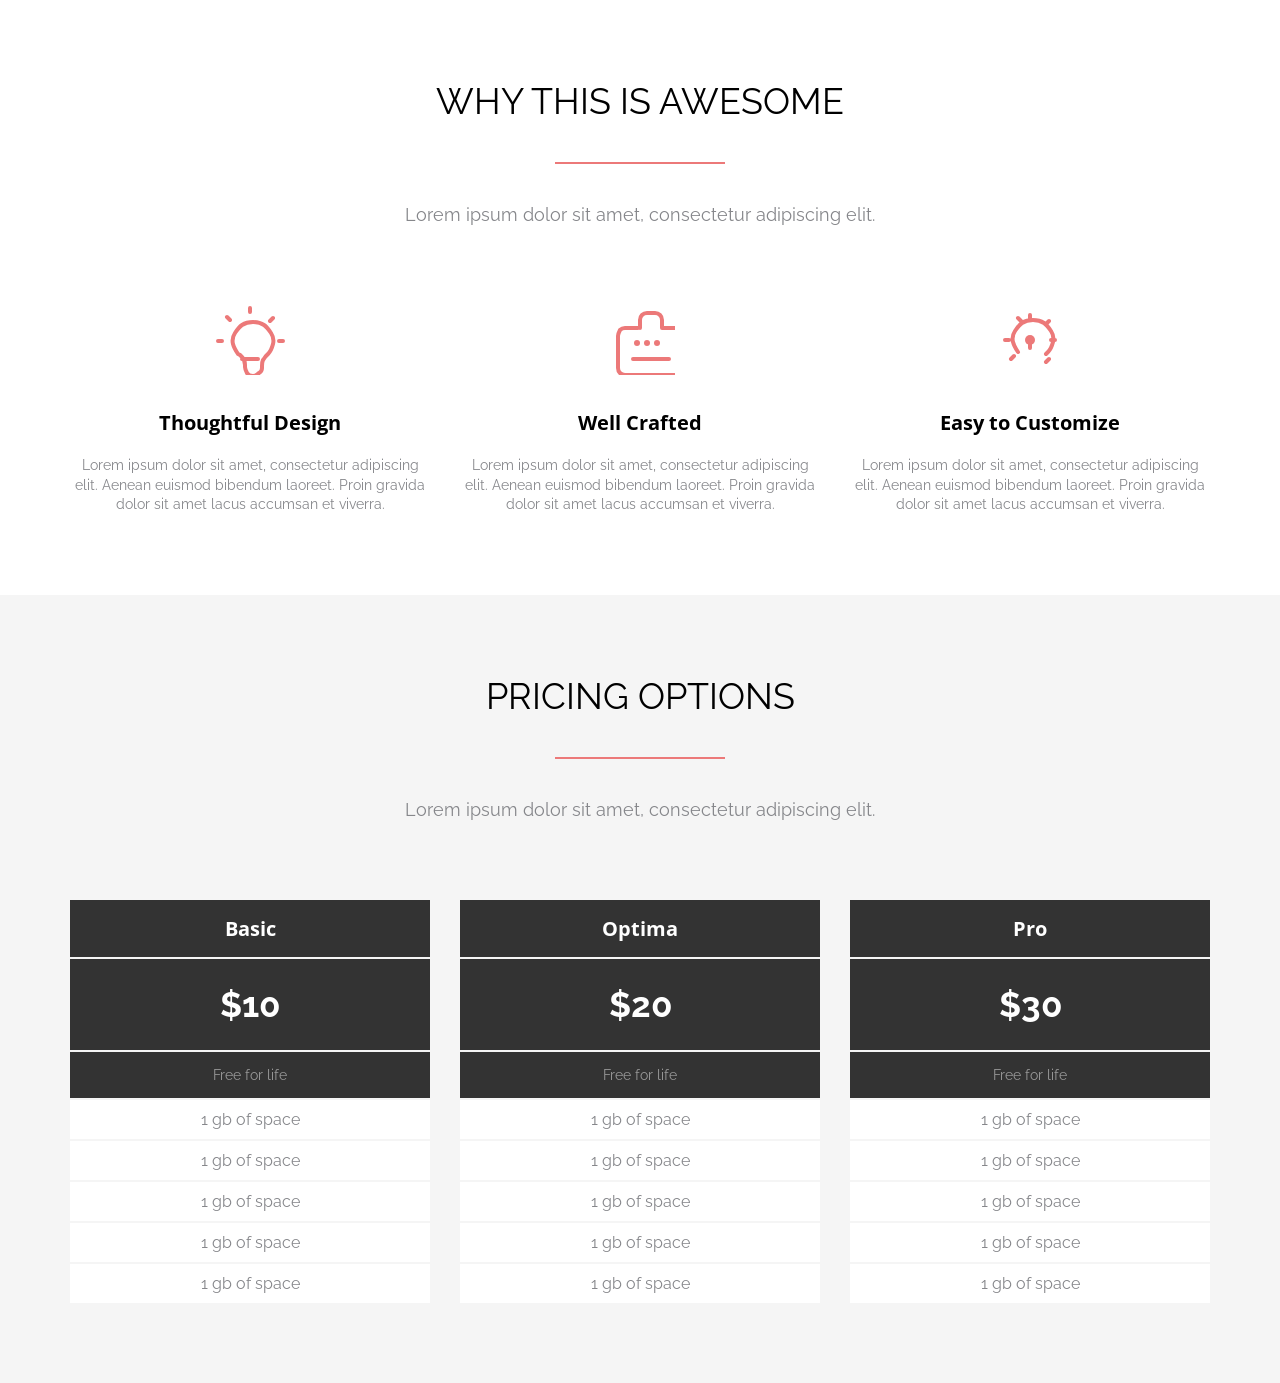
==== Index.html @ ff3eb9c5 "Add index.html and style.css" ====
<!DOCTYPE html>
<html lang="ru">
<head>
    <meta charset="UTF-8">
    <meta name="viewport" content="width=device-width, initial-scale=1.0">
    <title>Awesome features</title>
    <link rel="stylesheet" href="style/style.css">
</head>
<body>

    <section class="features section">
        <div class="container">
            <h2 class="section__title">Why this is awesome</h2>
            <div class="section__line"></div>
            <p class="section__sub">Lorem ipsum dolor sit amet, consectetur adipiscing elit.</p>

            <div class="features__row">
                <div class="features__card">
                    <div class="features__icon">
                        <svg width="70" height="70" viewBox="0 0 70 70" fill="none" xmlns="http://www.w3.org/2000/svg">
                            <path d="M27 54h16M35 3v4M58 13l-3 3M68 36h-4M7 36H3M15 15l-3-3M23 49c-2-3-4-6-5-10-1-4 0-8 2-11s4-6 7-8c3-2 7-3 11-3s8 1 11 3c3 2 5 5 7 8s3 7 2 11-2 7-5 10l-2 2c-1 1-2 3-3 4-1 2-1 4-1 6v2c0 2-1 4-3 5-2 2-4 3-6 3s-5-1-6-3-2-4-2-6v-2c0-3-1-6-3-8l-2-2z" stroke="#EC7979" stroke-width="4" stroke-linecap="round"/>
                        </svg>
                    </div>
                    <h3 class="features__name">Thoughtful Design</h3>
                    <p class="features__desc">Lorem ipsum dolor sit amet, consectetur adipiscing elit. Aenean euismod bibendum laoreet. Proin gravida dolor sit amet lacus accumsan et viverra.</p>
                </div>

                <div class="features__card">
                    <div class="features__icon">
                        <svg width="70" height="70" viewBox="0 0 70 70" fill="none" xmlns="http://www.w3.org/2000/svg">
                            <path d="M58 23h13c2 0 4 1 5 2 1 2 2 4 2 6v31c0 2-1 4-2 6-1 1-3 2-5 2H20c-2 0-4-1-5-2-1-1-2-3-2-5V31c0-2 1-4 2-6 1-1 3-2 5-2h13M28 54h36M35 23v-8c0-2 1-4 2-5 1-1 3-2 5-2h8c2 0 4 1 5 2 1 1 2 3 2 5v8" stroke="#EC7979" stroke-width="4" stroke-linecap="round"/>
                            <circle cx="42" cy="38" r="3" fill="#EC7979"/>
                            <circle cx="52" cy="38" r="3" fill="#EC7979"/>
                            <circle cx="32" cy="38" r="3" fill="#EC7979"/>
                        </svg>
                    </div>
                    <h3 class="features__name">Well Crafted</h3>
                    <p class="features__desc">Lorem ipsum dolor sit amet, consectetur adipiscing elit. Aenean euismod bibendum laoreet. Proin gravida dolor sit amet lacus accumsan et viverra.</p>
                </div>

                <div class="features__card">
                    <div class="features__icon">
                        <svg width="70" height="70" viewBox="0 0 70 70" fill="none" xmlns="http://www.w3.org/2000/svg">
                            <path d="M35 10v4M26 16l-3-3M54 16l-3 3M10 35h4M56 35h4M16 54l3-3M54 54l-3 3M23 47c-2-3-4-6-5-10-1-4 0-8 2-11s4-6 7-8c3-2 7-3 11-3s8 1 11 3c3 2 5 5 7 8s3 7 2 11-2 7-5 10l-2 2M35 35v8" stroke="#EC7979" stroke-width="4" stroke-linecap="round"/>
                            <circle cx="35" cy="35" r="5" fill="#EC7979"/>
                        </svg>
                    </div>
                    <h3 class="features__name">Easy to Customize</h3>
                    <p class="features__desc">Lorem ipsum dolor sit amet, consectetur adipiscing elit. Aenean euismod bibendum laoreet. Proin gravida dolor sit amet lacus accumsan et viverra.</p>
                </div>
            </div>
        </div>
    </section>

    <section class="pricing">
        <div class="container">
            <h2 class="section__title pricing__title">Pricing options</h2>
            <div class="section__line pricing__line"></div>
            <p class="section__sub pricing__subtitle">Lorem ipsum dolor sit amet, consectetur adipiscing elit.</p>

            <div class="pricing__row">
                <div class="pricing__col">
                    <div class="pricing__head">Basic</div>
                    <div class="pricing__price">$10</div>
                    <div class="pricing__offer">Free for life</div>
                    <div class="pricing__item">1 gb of space</div>
                    <div class="pricing__item">1 gb of space</div>
                    <div class="pricing__item">1 gb of space</div>
                    <div class="pricing__item">1 gb of space</div>
                    <div class="pricing__item">1 gb of space</div>
                </div>

                <div class="pricing__col">
                    <div class="pricing__head">Optima</div>
                    <div class="pricing__price">$20</div>
                    <div class="pricing__offer">Free for life</div>
                    <div class="pricing__item">1 gb of space</div>
                    <div class="pricing__item">1 gb of space</div>
                    <div class="pricing__item">1 gb of space</div>
                    <div class="pricing__item">1 gb of space</div>
                    <div class="pricing__item">1 gb of space</div>
                </div>

                <div class="pricing__col">
                    <div class="pricing__head">Pro</div>
                    <div class="pricing__price">$30</div>
                    <div class="pricing__offer">Free for life</div>
                    <div class="pricing__item">1 gb of space</div>
                    <div class="pricing__item">1 gb of space</div>
                    <div class="pricing__item">1 gb of space</div>
                    <div class="pricing__item">1 gb of space</div>
                    <div class="pricing__item">1 gb of space</div>
                </div>
            </div>
        </div>
    </section>

</body>
</html>
---- style/style.css ----
@import url('https://fonts.googleapis.com/css2?family=Raleway:ital,wght@0,100..900;1,100..900&display=swap');
@import url('https://fonts.googleapis.com/css2?family=Open+Sans:ital,wght@0,300..800;1,300..800&display=swap');

* {
    margin: 0;
    padding: 0;
    box-sizing: border-box;
}

body {
    font-family: 'Raleway', sans-serif;
    text-align: center;
}

.container {
    max-width: 1170px;
    width: 100%;
    padding: 0 15px;
    margin: 0 auto;
}

.section {
    padding: 80px 0;
}

.section__title {
    font-size: 36px;
    text-transform: uppercase;
    margin-bottom: 40px;
    font-weight: 400;
}

.section__line {
    width: 170px;
    border: 1px solid #EC7979;
    margin: 0 auto 40px;
}

.section__sub {
    font-size: 18px;
    color: #86878B;
    margin-bottom: 80px;
}

.features {
    background: #fff;
}

.features__row {
    display: flex;
    justify-content: center;
    gap: 30px;
}

.features__card {
    width: 33.333%;
    text-align: center;
}

.features__icon {
    margin-bottom: 30px;
}

.features__icon svg {
    max-width: 100%;
}

.features__name {
    font-family: 'Open Sans', sans-serif;
    font-size: 20px;
    font-weight: 700;
    margin-bottom: 20px;
}

.features__desc {
    font-size: 14px;
    line-height: 1.4;
    color: #86878B;
}

.pricing {
    background: #F5F5F5;
    padding: 80px 0;
}

.pricing__row {
    display: flex;
    justify-content: center;
    gap: 30px;
    align-items: flex-end;
}

.pricing__col {
    width: 33.333%;
    background: #fff;
}

.pricing__head {
    background: #333;
    color: #fff;
    padding: 15px;
    font-family: 'Open Sans', sans-serif;
    font-size: 20px;
    font-weight: 700;
    border-bottom: 2px solid #F5F5F5;
}

.pricing__price {
    background: #333;
    color: #fff;
    font-size: 35px;
    font-weight: 700;
    padding: 25px;
    border-bottom: 2px solid #F5F5F5;
}

.pricing__offer {
    background: #333;
    color: rgba(255,255,255,0.5);
    font-size: 14px;
    padding: 15px;
    border-bottom: 2px solid #F5F5F5;
}

.pricing__item {
    color: #86878B;
    padding: 10px;
    border-bottom: 2px solid #F5F5F5;
    background: #fff;
}

.pricing__item:last-child {
    border-bottom: none;
}
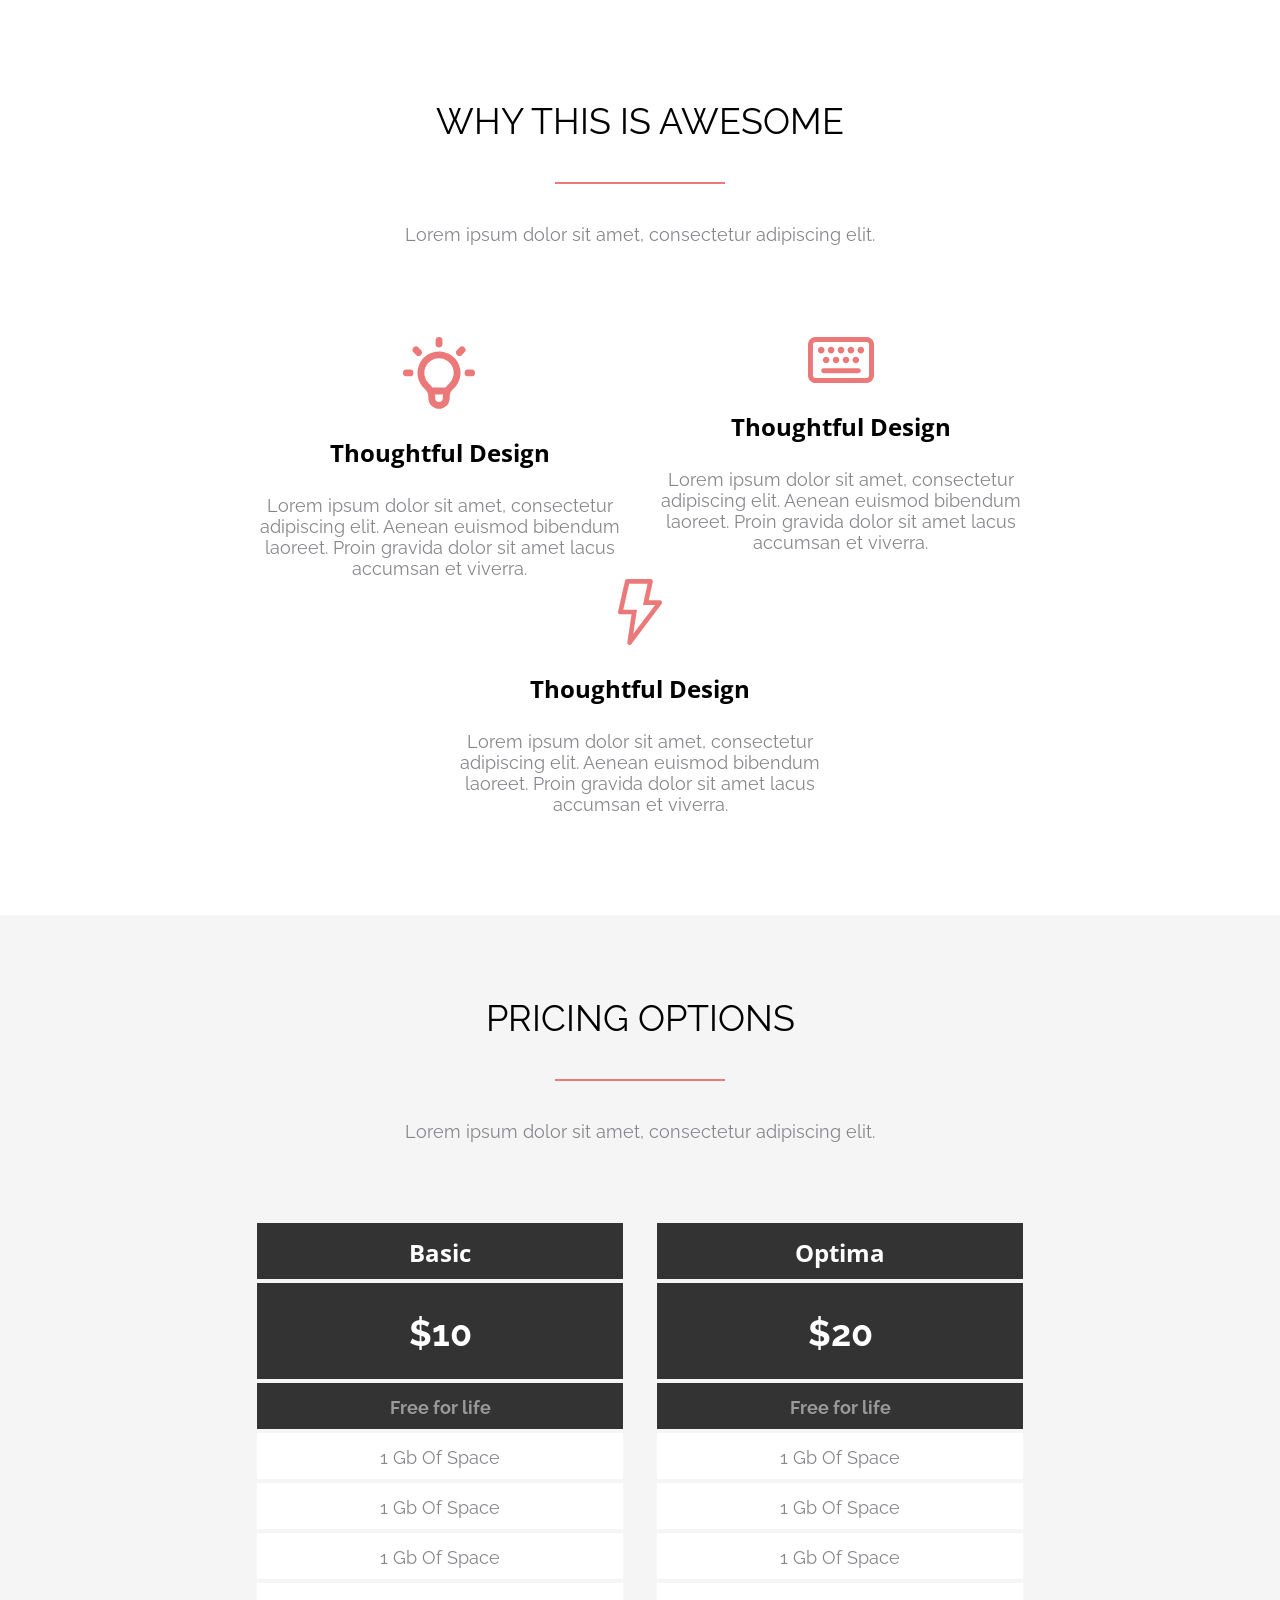
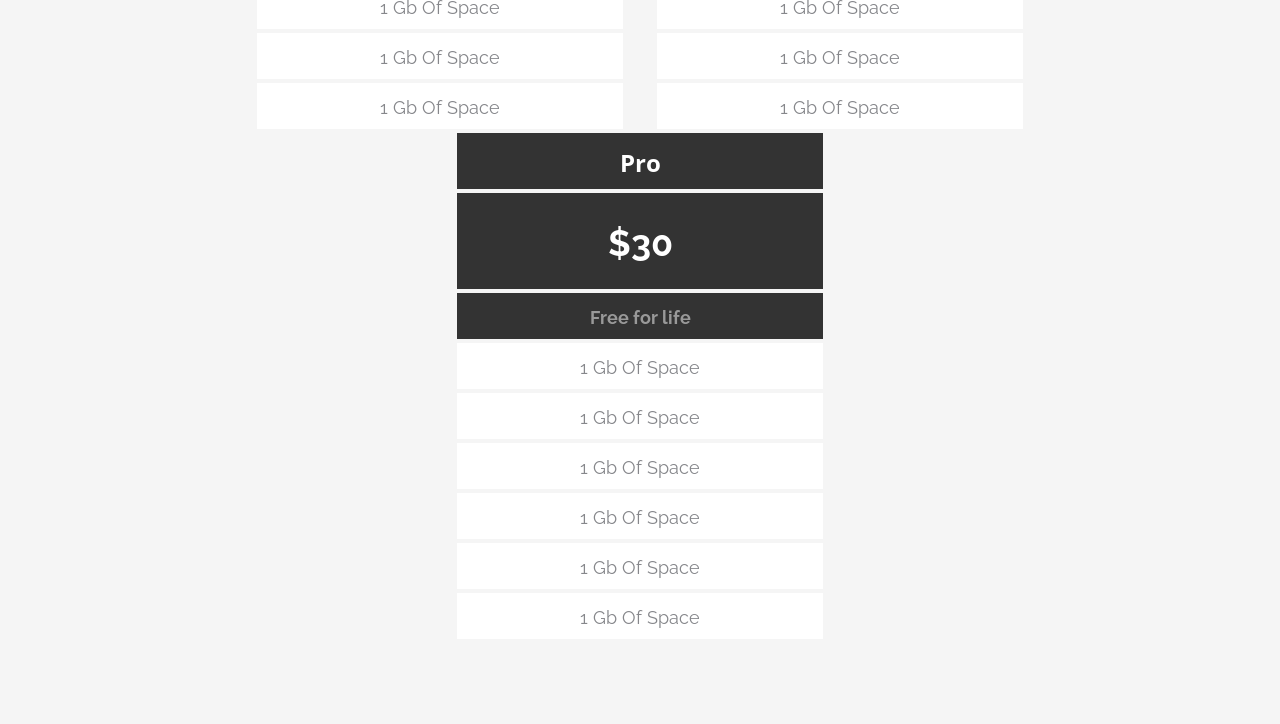
==== commit 2286637d: "Update index.html and style.css for homework 3" ====
--- a/Index.html
+++ b/Index.html
@@ -1,99 +1,87 @@
 <!DOCTYPE html>
-<html lang="ru">
+<html lang="en">
 <head>
     <meta charset="UTF-8">
     <meta name="viewport" content="width=device-width, initial-scale=1.0">
-    <title>Awesome features</title>
+    <title>WHY THIS IS AWESOME</title>
     <link rel="stylesheet" href="style/style.css">
 </head>
 <body>
-
-    <section class="features section">
+    <section class="section">
         <div class="container">
-            <h2 class="section__title">Why this is awesome</h2>
-            <div class="section__line"></div>
-            <p class="section__sub">Lorem ipsum dolor sit amet, consectetur adipiscing elit.</p>
-
-            <div class="features__row">
-                <div class="features__card">
-                    <div class="features__icon">
-                        <svg width="70" height="70" viewBox="0 0 70 70" fill="none" xmlns="http://www.w3.org/2000/svg">
-                            <path d="M27 54h16M35 3v4M58 13l-3 3M68 36h-4M7 36H3M15 15l-3-3M23 49c-2-3-4-6-5-10-1-4 0-8 2-11s4-6 7-8c3-2 7-3 11-3s8 1 11 3c3 2 5 5 7 8s3 7 2 11-2 7-5 10l-2 2c-1 1-2 3-3 4-1 2-1 4-1 6v2c0 2-1 4-3 5-2 2-4 3-6 3s-5-1-6-3-2-4-2-6v-2c0-3-1-6-3-8l-2-2z" stroke="#EC7979" stroke-width="4" stroke-linecap="round"/>
-                        </svg>
-                    </div>
-                    <h3 class="features__name">Thoughtful Design</h3>
-                    <p class="features__desc">Lorem ipsum dolor sit amet, consectetur adipiscing elit. Aenean euismod bibendum laoreet. Proin gravida dolor sit amet lacus accumsan et viverra.</p>
+            <div class="section-intro">
+                <h2 class="section-intro__title">WHY THIS IS AWESOME</h2>
+                <div class="section-intro__line"></div>
+                <p class="section-intro__text">Lorem ipsum dolor sit amet, consectetur adipiscing elit.</p>
+            </div>
+            <div class="section__items">
+                <div class="section__item">
+                    <svg class="section__icon" width="73" height="72" viewBox="0 0 73 72" fill="none" xmlns="http://www.w3.org/2000/svg">
+                        <path d="M27.5475 53.983H44.4714M36.0113 3.41669V7.02856M59.0594 12.9376L56.4989 15.4912M68.606 35.9236H64.9844M7.03814 35.9236H3.4165M15.5236 15.4912L12.9631 12.9376M23.2051 48.6952C20.6731 46.1693 18.949 42.9515 18.2507 39.4484C17.5523 35.9454 17.9112 32.3145 19.2819 29.0148C20.6526 25.7152 22.9736 22.895 25.9514 20.9108C28.9292 18.9266 32.43 17.8676 36.0113 17.8676C39.5925 17.8676 43.0934 18.9266 46.0711 20.9108C49.0489 22.895 51.3699 25.7152 52.7406 29.0148C54.1113 32.3145 54.4702 35.9454 53.7719 39.4484C53.0735 42.9515 51.3494 46.1693 48.8174 48.6952L46.8327 50.6709C45.6981 51.8027 44.7981 53.1462 44.1842 54.6249C43.5702 56.1036 43.2543 57.6884 43.2545 59.2888V61.2067C43.2545 63.1226 42.4914 64.96 41.133 66.3147C39.7747 67.6694 37.9323 68.4305 36.0113 68.4305C34.0902 68.4305 32.2479 67.6694 30.8895 66.3147C29.5311 64.96 28.768 63.1226 28.768 61.2067V59.2888C28.768 56.0562 27.4787 52.9536 25.1898 50.6709L23.2051 48.6952Z" stroke="#EC7979" stroke-width="6.83333" stroke-linecap="round" stroke-linejoin="round"/>
+                    </svg>
+                    <h3 class="section__subtitle">Thoughtful Design</h3>
+                    <p class="section__desc">Lorem ipsum dolor sit amet, consectetur adipiscing elit. Aenean euismod bibendum laoreet. Proin gravida dolor sit amet lacus accumsan et viverra.</p>
                 </div>
-
-                <div class="features__card">
-                    <div class="features__icon">
-                        <svg width="70" height="70" viewBox="0 0 70 70" fill="none" xmlns="http://www.w3.org/2000/svg">
-                            <path d="M58 23h13c2 0 4 1 5 2 1 2 2 4 2 6v31c0 2-1 4-2 6-1 1-3 2-5 2H20c-2 0-4-1-5-2-1-1-2-3-2-5V31c0-2 1-4 2-6 1-1 3-2 5-2h13M28 54h36M35 23v-8c0-2 1-4 2-5 1-1 3-2 5-2h8c2 0 4 1 5 2 1 1 2 3 2 5v8" stroke="#EC7979" stroke-width="4" stroke-linecap="round"/>
-                            <circle cx="42" cy="38" r="3" fill="#EC7979"/>
-                            <circle cx="52" cy="38" r="3" fill="#EC7979"/>
-                            <circle cx="32" cy="38" r="3" fill="#EC7979"/>
-                        </svg>
-                    </div>
-                    <h3 class="features__name">Well Crafted</h3>
-                    <p class="features__desc">Lorem ipsum dolor sit amet, consectetur adipiscing elit. Aenean euismod bibendum laoreet. Proin gravida dolor sit amet lacus accumsan et viverra.</p>
+                <div class="section__item">
+                    <svg class="section__icon" width="66" height="46" viewBox="0 0 66 46" fill="none" xmlns="http://www.w3.org/2000/svg">
+                        <path d="M58.5731 0C60.5429 0 62.4319 0.778611 63.8247 2.16455C65.2175 3.55048 66 5.43021 66 7.39022V38.6098C66 40.5698 65.2175 42.4495 63.8247 43.8355C62.4319 45.2214 60.5429 46 58.5731 46H7.42686C6.45155 46 5.48579 45.8088 4.58472 45.4375C3.68365 45.0661 2.86492 44.5217 2.17528 43.8355C1.48563 43.1492 0.93857 42.3345 0.565336 41.4379C0.192101 40.5413 0 39.5803 0 38.6098V7.39022C0 5.43021 0.78247 3.55048 2.17528 2.16455C3.56808 0.778611 5.45713 0 7.42686 0H58.5731ZM58.5731 4.92681H7.42686C6.77028 4.92681 6.1406 5.18635 5.67633 5.64833C5.21206 6.11031 4.95124 6.73688 4.95124 7.39022V38.6098C4.95124 39.9696 6.06032 41.0732 7.42686 41.0732H58.5731C59.2297 41.0732 59.8594 40.8137 60.3237 40.3517C60.7879 39.8897 61.0488 39.2631 61.0488 38.6098V7.39022C61.0488 6.73688 60.7879 6.11031 60.3237 5.64833C59.8594 5.18635 59.2297 4.92681 58.5731 4.92681ZM15.6789 31.2031H50.3376C50.9648 31.2033 51.5686 31.4404 52.0269 31.8665C52.4852 32.2926 52.7639 32.876 52.8067 33.4986C52.8494 34.1213 52.6531 34.737 52.2572 35.2211C51.8614 35.7053 51.2956 36.0219 50.6743 36.107L50.3376 36.13H15.6789C15.0517 36.1298 14.4479 35.8927 13.9896 35.4666C13.5313 35.0405 13.2526 34.4571 13.2098 33.8345C13.1671 33.2118 13.3634 32.5961 13.7593 32.112C14.1551 31.6278 14.7209 31.3112 15.3422 31.2261L15.6789 31.2031ZM47.862 19.7072C48.7374 19.7072 49.577 20.0533 50.196 20.6693C50.815 21.2852 51.1628 22.1207 51.1628 22.9918C51.1628 23.8629 50.815 24.6983 50.196 25.3143C49.577 25.9303 48.7374 26.2763 47.862 26.2763C46.9865 26.2763 46.147 25.9303 45.5279 25.3143C44.9089 24.6983 44.5611 23.8629 44.5611 22.9918C44.5611 22.1207 44.9089 21.2852 45.5279 20.6693C46.147 20.0533 46.9865 19.7072 47.862 19.7072ZM28.0735 19.7072C28.949 19.7072 29.7885 20.0533 30.4076 20.6693C31.0266 21.2852 31.3743 22.1207 31.3743 22.9918C31.3743 23.8629 31.0266 24.6983 30.4076 25.3143C29.7885 25.9303 28.949 26.2763 28.0735 26.2763C27.1981 26.2763 26.3585 25.9303 25.7395 25.3143C25.1205 24.6983 24.7727 23.8629 24.7727 22.9918C24.7727 22.1207 25.1205 21.2852 25.7395 20.6693C26.3585 20.0533 27.1981 19.7072 28.0735 19.7072ZM18.171 19.7072C19.0465 19.7072 19.8861 20.0533 20.5051 20.6693C21.1241 21.2852 21.4719 22.1207 21.4719 22.9918C21.4719 23.8629 21.1241 24.6983 20.5051 25.3143C19.8861 25.9303 19.0465 26.2763 18.171 26.2763C17.2956 26.2763 16.456 25.9303 15.837 25.3143C15.218 24.6983 14.8702 23.8629 14.8702 22.9918C14.8702 22.1207 15.218 21.2852 15.837 20.6693C16.456 20.0533 17.2956 19.7072 18.171 19.7072ZM37.976 19.7072C38.8514 19.7072 39.691 20.0533 40.31 20.6693C40.9291 21.2852 41.2768 22.1207 41.2768 22.9918C41.2768 23.8629 40.9291 24.6983 40.31 25.3143C39.691 25.9303 38.8514 26.2763 37.976 26.2763C37.1006 26.2763 36.261 25.9303 35.642 25.3143C35.0229 24.6983 34.6752 23.8629 34.6752 22.9918C34.6752 22.1207 35.0229 21.2852 35.642 20.6693C36.261 20.0533 37.1006 19.7072 37.976 19.7072ZM13.2033 9.85362C14.0787 9.85362 14.9183 10.1997 15.5373 10.8156C16.1564 11.4316 16.5041 12.2671 16.5041 13.1382C16.5041 14.0093 16.1564 14.8447 15.5373 15.4607C14.9183 16.0767 14.0787 16.4227 13.2033 16.4227C12.3279 16.4227 11.4883 16.0767 10.8693 15.4607C10.2502 14.8447 9.90248 14.0093 9.90248 13.1382C9.90248 12.2671 10.2502 11.4316 10.8693 10.8156C11.4883 10.1997 12.3279 9.85362 13.2033 9.85362ZM23.0893 9.85362C23.9647 9.85362 24.8043 10.1997 25.4233 10.8156C26.0423 11.4316 26.3901 12.2671 26.3901 13.1382C26.3901 14.0093 26.0423 14.8447 25.4233 15.4607C24.8043 16.0767 23.9647 16.4227 23.0893 16.4227C22.2138 16.4227 21.3743 16.0767 20.7552 15.4607C20.1362 14.8447 19.7884 14.0093 19.7884 13.1382C19.7884 12.2671 20.1362 11.4316 20.7552 10.8156C21.3743 10.1997 22.2138 9.85362 23.0893 9.85362ZM32.9917 9.85362C33.8672 9.85362 34.7068 10.1997 35.3258 10.8156C35.9448 11.4316 36.2926 12.2671 36.2926 13.1382C36.2926 14.0093 35.9448 14.8447 35.3258 15.4607C34.7068 16.0767 33.8672 16.4227 32.9917 16.4227C32.1163 16.4227 31.2767 16.0767 30.6577 15.4607C30.0387 14.8447 29.6909 14.0093 29.6909 13.1382C29.6909 12.2671 30.0387 11.4316 30.6577 10.8156C31.2767 10.1997 32.1163 9.85362 32.9917 9.85362ZM42.8942 9.85362C43.7697 9.85362 44.6092 10.1997 45.2283 10.8156C45.8473 11.4316 46.195 12.2671 46.195 13.1382C46.195 14.0093 45.8473 14.8447 45.2283 15.4607C44.6092 16.0767 43.7697 16.4227 42.8942 16.4227C42.0188 16.4227 41.1792 16.0767 40.5602 15.4607C39.9412 14.8447 39.5934 14.0093 39.5934 13.1382C39.5934 12.2671 39.9412 11.4316 40.5602 10.8156C41.1792 10.1997 42.0188 9.85362 42.8942 9.85362ZM52.7967 9.85362C53.6721 9.85362 54.5117 10.1997 55.1307 10.8156C55.7498 11.4316 56.0975 12.2671 56.0975 13.1382C56.0975 14.0093 55.7498 14.8447 55.1307 15.4607C54.5117 16.0767 53.6721 16.4227 52.7967 16.4227C51.9213 16.4227 51.0817 16.0767 50.4627 15.4607C49.8436 14.8447 49.4959 14.0093 49.4959 13.1382C49.4959 12.2671 49.8436 11.4316 50.4627 10.8156C51.0817 10.1997 51.9213 9.85362 52.7967 9.85362Z" fill="#EC7979"/>
+                    </svg>
+                    <h3 class="section__subtitle">Thoughtful Design</h3>
+                    <p class="section__desc">Lorem ipsum dolor sit amet, consectetur adipiscing elit. Aenean euismod bibendum laoreet. Proin gravida dolor sit amet lacus accumsan et viverra.</p>
                 </div>
-
-                <div class="features__card">
-                    <div class="features__icon">
-                        <svg width="70" height="70" viewBox="0 0 70 70" fill="none" xmlns="http://www.w3.org/2000/svg">
-                            <path d="M35 10v4M26 16l-3-3M54 16l-3 3M10 35h4M56 35h4M16 54l3-3M54 54l-3 3M23 47c-2-3-4-6-5-10-1-4 0-8 2-11s4-6 7-8c3-2 7-3 11-3s8 1 11 3c3 2 5 5 7 8s3 7 2 11-2 7-5 10l-2 2M35 35v8" stroke="#EC7979" stroke-width="4" stroke-linecap="round"/>
-                            <circle cx="35" cy="35" r="5" fill="#EC7979"/>
-                        </svg>
-                    </div>
-                    <h3 class="features__name">Easy to Customize</h3>
-                    <p class="features__desc">Lorem ipsum dolor sit amet, consectetur adipiscing elit. Aenean euismod bibendum laoreet. Proin gravida dolor sit amet lacus accumsan et viverra.</p>
+                <div class="section__item">
+                    <svg class="section__icon" width="44" height="66" viewBox="0 0 44 66" fill="none" xmlns="http://www.w3.org/2000/svg">
+                        <path d="M10.7308 65.8114C10.2572 65.6078 9.86369 65.2494 9.61227 64.7927C9.36084 64.336 9.26586 63.8071 9.34231 63.2893L13.5542 35.3575H2.37647C2.0221 35.3672 1.67028 35.2939 1.34815 35.1432C1.02602 34.9925 0.742197 34.7684 0.518571 34.4882C0.294944 34.2081 0.137497 33.8793 0.0583768 33.5274C-0.0207433 33.1754 -0.0194209 32.8096 0.0622413 32.4583L7.00493 1.81582C7.1271 1.28846 7.42391 0.820076 7.84542 0.489504C8.26692 0.158932 8.78737 -0.0136382 9.31916 0.00084246H32.4615C32.8072 -0.000354887 33.1488 0.077363 33.4612 0.228286C33.7735 0.379208 34.0488 0.5995 34.2666 0.872974C34.4875 1.14954 34.6439 1.47353 34.724 1.82057C34.8042 2.16761 34.806 2.52865 34.7294 2.87652L30.7258 21.2149H41.7184C42.1521 21.214 42.5774 21.3373 42.9456 21.5706C43.3139 21.804 43.6104 22.1381 43.8012 22.5348C43.967 22.9156 44.0308 23.3343 43.9861 23.7484C43.9414 24.1624 43.7898 24.557 43.5466 24.892L13.4616 64.9629C13.2583 65.2699 12.9868 65.5238 12.6692 65.7039C12.3515 65.8841 11.9967 65.9856 11.6334 66C11.3237 65.9941 11.0178 65.9302 10.7308 65.8114ZM24.9402 25.9291L29.5687 4.71507H11.1705L5.2924 30.6433H18.9695L15.2899 54.8744L37.0899 25.9291H24.9402Z" fill="#EC7979"/>
+                    </svg>
+                    <h3 class="section__subtitle">Thoughtful Design</h3>
+                    <p class="section__desc">Lorem ipsum dolor sit amet, consectetur adipiscing elit. Aenean euismod bibendum laoreet. Proin gravida dolor sit amet lacus accumsan et viverra.</p>
                 </div>
             </div>
         </div>
-    </section>
-
-    <section class="pricing">
+    </section>    
+    <section class="section section_pricing">
         <div class="container">
-            <h2 class="section__title pricing__title">Pricing options</h2>
-            <div class="section__line pricing__line"></div>
-            <p class="section__sub pricing__subtitle">Lorem ipsum dolor sit amet, consectetur adipiscing elit.</p>
-
-            <div class="pricing__row">
-                <div class="pricing__col">
-                    <div class="pricing__head">Basic</div>
-                    <div class="pricing__price">$10</div>
-                    <div class="pricing__offer">Free for life</div>
-                    <div class="pricing__item">1 gb of space</div>
-                    <div class="pricing__item">1 gb of space</div>
-                    <div class="pricing__item">1 gb of space</div>
-                    <div class="pricing__item">1 gb of space</div>
-                    <div class="pricing__item">1 gb of space</div>
-                </div>
-
-                <div class="pricing__col">
-                    <div class="pricing__head">Optima</div>
-                    <div class="pricing__price">$20</div>
-                    <div class="pricing__offer">Free for life</div>
-                    <div class="pricing__item">1 gb of space</div>
-                    <div class="pricing__item">1 gb of space</div>
-                    <div class="pricing__item">1 gb of space</div>
-                    <div class="pricing__item">1 gb of space</div>
-                    <div class="pricing__item">1 gb of space</div>
-                </div>
-
-                <div class="pricing__col">
-                    <div class="pricing__head">Pro</div>
-                    <div class="pricing__price">$30</div>
-                    <div class="pricing__offer">Free for life</div>
-                    <div class="pricing__item">1 gb of space</div>
-                    <div class="pricing__item">1 gb of space</div>
-                    <div class="pricing__item">1 gb of space</div>
-                    <div class="pricing__item">1 gb of space</div>
-                    <div class="pricing__item">1 gb of space</div>
-                </div>
+            <div class="section-intro">
+                <h2 class="section-intro__title">pricing options</h2>
+                <div class="section-intro__line"></div>
+                <p class="section-intro__text section-intro__text_margin-bottom_79px">Lorem ipsum dolor sit amet, consectetur adipiscing elit.</p>
+            </div>
+            <div class="section__table">
+                <ul class="section__col">
+                    <li class="section__col-subtitle">Basic</li>
+                    <li class="section__col-price">$10</li>
+                    <li class="section__col-text">Free for life</li>
+                    <li class="section__col-item">1 gb of space</li>
+                    <li class="section__col-item">1 gb of space</li>
+                    <li class="section__col-item">1 gb of space</li>
+                    <li class="section__col-item">1 gb of space</li>
+                    <li class="section__col-item">1 gb of space</li>
+                    <li class="section__col-item">1 gb of space</li>
+                </ul>
+                <ul class="section__col">
+                    <li class="section__col-subtitle">Optima</li>
+                    <li class="section__col-price">$20</li>
+                    <li class="section__col-text">Free for life</li>
+                    <li class="section__col-item">1 gb of space</li>
+                    <li class="section__col-item">1 gb of space</li>
+                    <li class="section__col-item">1 gb of space</li>
+                    <li class="section__col-item">1 gb of space</li>
+                    <li class="section__col-item">1 gb of space</li>
+                    <li class="section__col-item">1 gb of space</li>
+                </ul>
+                <ul class="section__col">
+                    <li class="section__col-subtitle">Pro</li>
+                    <li class="section__col-price">$30</li>
+                    <li class="section__col-text">Free for life</li>
+                    <li class="section__col-item">1 gb of space</li>
+                    <li class="section__col-item">1 gb of space</li>
+                    <li class="section__col-item">1 gb of space</li>
+                    <li class="section__col-item">1 gb of space</li>
+                    <li class="section__col-item">1 gb of space</li>
+                    <li class="section__col-item">1 gb of space</li>
+                </ul>
             </div>
         </div>
     </section>
-
 </body>
 </html>
--- a/style/style.css
+++ b/style/style.css
@@ -5,130 +5,142 @@
     margin: 0;
     padding: 0;
     box-sizing: border-box;
+    list-style-type: none;
 }
 
 body {
     font-family: 'Raleway', sans-serif;
     text-align: center;
+    font-weight: 400;
+}
+
+.section {
+    padding: 100px 0;
+}
+
+.section_pricing {
+    background-color: #F5F5F5;
+    padding: 82px 0 83px;
 }
 
 .container {
-    max-width: 1170px;
+    max-width: 1200px;
     width: 100%;
     padding: 0 15px;
     margin: 0 auto;
 }
 
-.section {
-    padding: 80px 0;
-}
-
-.section__title {
+.section-intro__title {
     font-size: 36px;
+    line-height: 42px;
     text-transform: uppercase;
-    margin-bottom: 40px;
+    margin: 0 auto 40px;
     font-weight: 400;
 }
 
-.section__line {
-    width: 170px;
+.section-intro__line {
     border: 1px solid #EC7979;
+    max-width: 170px;
     margin: 0 auto 40px;
 }
 
-.section__sub {
+.section-intro__text {
     font-size: 18px;
+    line-height: 21px;
     color: #86878B;
-    margin-bottom: 80px;
+    margin-bottom: 92px;
 }
 
-.features {
-    background: #fff;
+.section-intro__text_margin-bottom_79px {
+    margin-bottom: 79px;
 }
 
-.features__row {
-    display: flex;
-    justify-content: center;
-    gap: 30px;
+.section__items {
+    font-size: 0;
 }
 
-.features__card {
-    width: 33.333%;
-    text-align: center;
+.section__item {
+    display: inline-block;
+    max-width: 371px;
+    width: 100%;
+    font-size: 14px;
+    vertical-align: top;
+    margin: 0 15px;
 }
 
-.features__icon {
-    margin-bottom: 30px;
+.section__icon {
+    margin-bottom: 24px;
 }
 
-.features__icon svg {
-    max-width: 100%;
+.section__subtitle {
+    font-family: 'Open Sans', sans-serif;
+    font-size: 24px;
+    line-height: 33px;
+    font-weight: 700;
+    margin-bottom: 26px;
 }
 
-.features__name {
-    font-family: 'Open Sans', sans-serif;
-    font-size: 20px;
-    font-weight: 700;
-    margin-bottom: 20px;
-}
-
-.features__desc {
-    font-size: 14px;
-    line-height: 1.4;
+.section__desc {
+    font-size: 18px;
+    line-height: 21px;
     color: #86878B;
 }
 
-.pricing {
-    background: #F5F5F5;
-    padding: 80px 0;
+.section__table {
+    font-size: 0;
 }
 
-.pricing__row {
-    display: flex;
-    justify-content: center;
-    gap: 30px;
-    align-items: flex-end;
+.section__col {
+    display: inline-block;
+    max-width: 370px;
+    width: 100%;
+    margin: 0 15px;
+    font-size: 14px;
+    vertical-align: bottom;
 }
 
-.pricing__col {
-    width: 33.333%;
-    background: #fff;
+.section__col-subtitle {
+    background-color: #333333;
+    height: 60px;
+    padding: 13px 0 14px;
+    font-family: 'Open Sans', sans-serif;
+    font-weight: 700;
+    font-size: 24px;
+    line-height: 34px;
+    color: #FFFFFF;
+    border: 2px solid #F5F5F5;
 }
 
-.pricing__head {
-    background: #333;
-    color: #fff;
-    padding: 15px;
-    font-family: 'Open Sans', sans-serif;
-    font-size: 20px;
+.section__col-price {
+    background-color: #333333;
+    height: 100px;
+    padding: 29px 0;
     font-weight: 700;
-    border-bottom: 2px solid #F5F5F5;
+    font-size: 36px;
+    line-height: 42px;
+    color: #FFFFFF;
+    border: 2px solid #F5F5F5;
 }
 
-.pricing__price {
-    background: #333;
-    color: #fff;
-    font-size: 35px;
+.section__col-text {
+    background-color: #333333;
+    height: 50px;
+    padding: 14px 0;
     font-weight: 700;
-    padding: 25px;
-    border-bottom: 2px solid #F5F5F5;
+    font-size: 18px;
+    line-height: 22px;
+    color: rgba(255, 255, 255, 0.5);
+    border: 2px solid #F5F5F5;
 }
 
-.pricing__offer {
-    background: #333;
-    color: rgba(255,255,255,0.5);
-    font-size: 14px;
-    padding: 15px;
-    border-bottom: 2px solid #F5F5F5;
-}
-
-.pricing__item {
+.section__col-item {
+    height: 50px;
+    padding: 14px 0;
+    font-weight: 400;
+    font-size: 18px;
+    line-height: 22px;
+    text-transform: capitalize;
     color: #86878B;
-    padding: 10px;
-    border-bottom: 2px solid #F5F5F5;
-    background: #fff;
-}
-
-.pricing__item:last-child {
-    border-bottom: none;
+    background-color: #FFFFFF;
+    border: 2px solid #F5F5F5;
 }
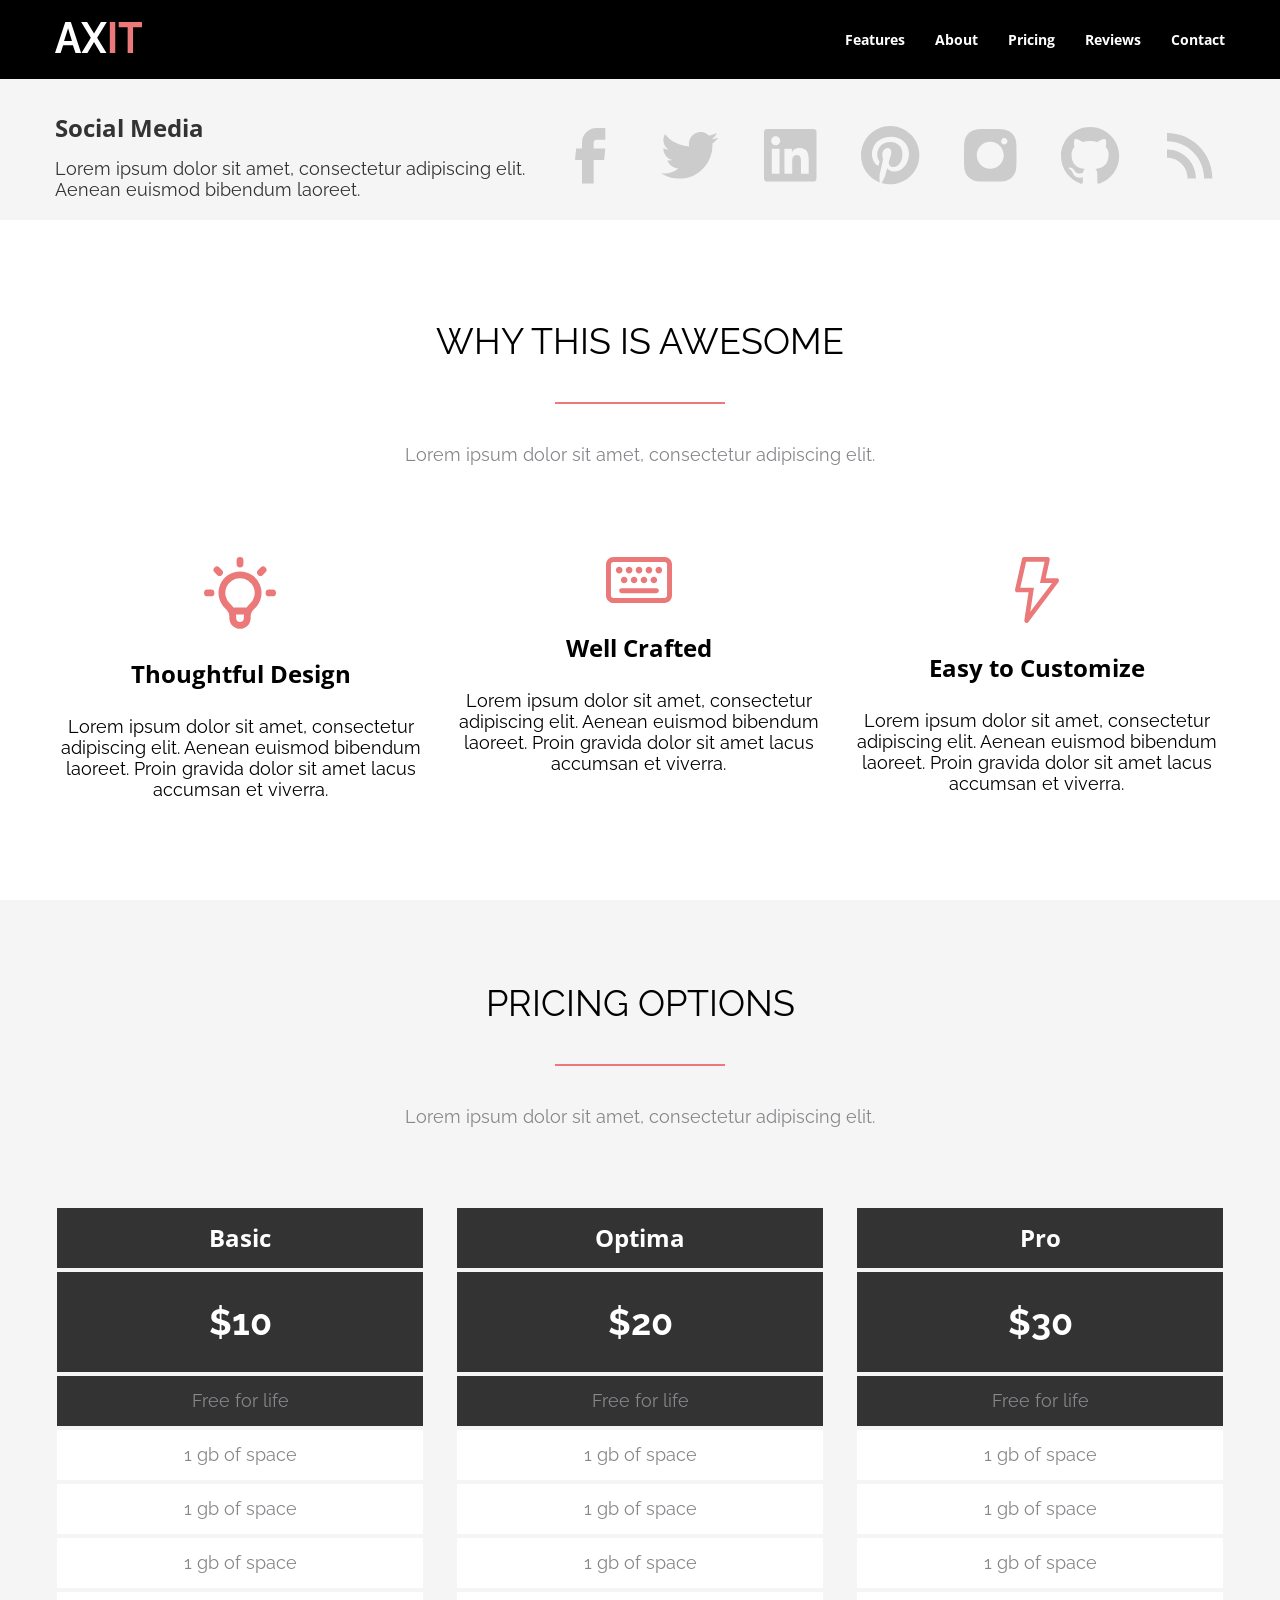
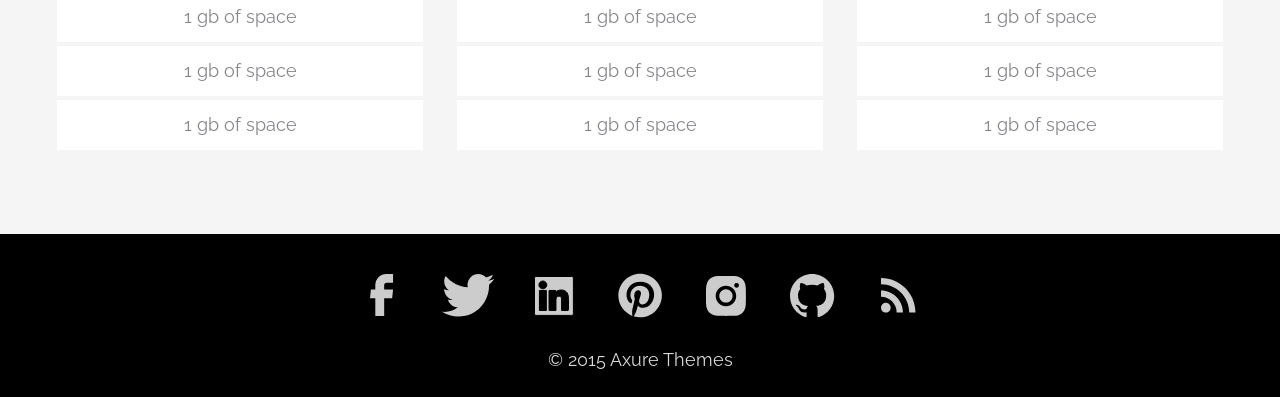
==== commit 49f7d012: "hw5: added full project (header, social-media, awesome, pricing, footer). Домашнее задание на провер" ====
--- a/Index.html
+++ b/Index.html
@@ -3,85 +3,216 @@
 <head>
     <meta charset="UTF-8">
     <meta name="viewport" content="width=device-width, initial-scale=1.0">
-    <title>WHY THIS IS AWESOME</title>
-    <link rel="stylesheet" href="style/style.css">
+    <title>AXIT</title>
+    <link rel="preconnect" href="https://fonts.googleapis.com">
+    <link rel="preconnect" href="https://fonts.gstatic.com" crossorigin>
+    <link href="https://fonts.googleapis.com/css2?family=Open+Sans:wght@400;700&family=Raleway:wght@400;700&display=swap" rel="stylesheet">
+    <link rel="stylesheet" href="css/style.css">
 </head>
 <body>
-    <section class="section">
-        <div class="container">
-            <div class="section-intro">
-                <h2 class="section-intro__title">WHY THIS IS AWESOME</h2>
-                <div class="section-intro__line"></div>
-                <p class="section-intro__text">Lorem ipsum dolor sit amet, consectetur adipiscing elit.</p>
-            </div>
-            <div class="section__items">
-                <div class="section__item">
-                    <svg class="section__icon" width="73" height="72" viewBox="0 0 73 72" fill="none" xmlns="http://www.w3.org/2000/svg">
+
+<header class="header">
+    <div class="container header__container">
+        <a href="#" class="header__logo">
+            <svg width="87" height="31" viewBox="0 0 87 31" fill="none" xmlns="http://www.w3.org/2000/svg">
+                <path d="M10.3163 0H15.8289L26.1059 31H20.5146L17.9158 23.2718H8.1507L5.5913 31H0L10.3163 0ZM16.9314 19.0366L13.0726 6.24366L9.05633 19.0366H16.9314Z" fill="white"/>
+                <path d="M32.086 0L39.016 11.4394L45.9067 0H51.813L42.1267 15.7183L51.498 31H45.5917L39.016 19.9972L32.401 31H26.4553L35.8266 15.7183L26.1403 0H32.086Z" fill="white"/>
+                <path d="M54.8125 31V0H60.2463V31H54.8125Z" fill="#EC7979"/>
+                <path d="M86.9874 5.2831H78.0492V31H72.6548V5.2831H63.7166V0H86.9874V5.2831Z" fill="#EC7979"/>
+            </svg>
+        </a>
+        <nav class="nav">
+            <ul class="nav__list">
+                <li class="nav__item"><a href="#" class="nav__link">Features</a></li>
+                <li class="nav__item"><a href="#" class="nav__link">About</a></li>
+                <li class="nav__item"><a href="#" class="nav__link">Pricing</a></li>
+                <li class="nav__item"><a href="#" class="nav__link">Reviews</a></li>
+                <li class="nav__item"><a href="#" class="nav__link">Contact</a></li>
+            </ul>
+        </nav>
+    </div>
+</header>
+
+<section class="social">
+    <div class="container social__container">
+        <div class="social__info">
+            <h2 class="social__title">Social Media</h2>
+            <p class="social__text">Lorem ipsum dolor sit amet, consectetur adipiscing elit. Aenean euismod bibendum laoreet.</p>
+        </div>
+        <div class="social__icons">
+            <a href="#" class="social__icon">
+                <svg width="31" height="56" viewBox="0 0 31 56" fill="none" xmlns="http://www.w3.org/2000/svg">
+                    <path d="M6.98833 55.4167H18.655V32.0542H29.1667L30.3217 20.4458H18.655V14.5833C18.655 13.8098 18.9623 13.0679 19.5093 12.5209C20.0563 11.974 20.7981 11.6667 21.5717 11.6667H30.3217V0H21.5717C17.7039 0 13.9946 1.53645 11.2597 4.27136C8.52479 7.00626 6.98833 10.7156 6.98833 14.5833V20.4458H1.155L0 32.0542H6.98833V55.4167Z" fill="#CCCCCC"/>
+                </svg>
+            </a>
+            <a href="#" class="social__icon">
+                <svg width="58" height="47" viewBox="0 0 58 47" fill="none" xmlns="http://www.w3.org/2000/svg">
+                    <path d="M51.4296 11.6025C51.4675 12.1129 51.4675 12.6204 51.4675 13.1279C51.4675 28.6592 39.6462 46.5558 18.0425 46.5558C11.3867 46.5558 5.20333 44.6279 0 41.2796C0.945 41.3875 1.855 41.4254 2.83792 41.4254C8.12581 41.4382 13.264 39.67 17.4242 36.4058C14.9725 36.3615 12.5958 35.5526 10.6261 34.0921C8.65637 32.6317 7.19187 30.5926 6.43708 28.2596C7.16333 28.3675 7.8925 28.4404 8.65667 28.4404C9.70958 28.4404 10.7683 28.2946 11.7512 28.0408C9.09055 27.5036 6.69805 26.0614 4.98055 23.9595C3.26306 21.8576 2.3266 19.2256 2.33042 16.5113V16.3654C3.89667 17.2375 5.71375 17.7829 7.63875 17.8558C6.02609 16.7842 4.70377 15.3301 3.78974 13.6231C2.87572 11.9162 2.39841 10.0096 2.40042 8.07334C2.40042 5.89167 2.98083 3.89083 3.99875 2.14667C6.95082 5.77798 10.6327 8.74872 14.806 10.8665C18.9792 12.9843 23.5508 14.2019 28.2246 14.4404C28.0437 13.5654 27.9329 12.6583 27.9329 11.7483C27.9321 10.2053 28.2355 8.67725 28.8256 7.25153C29.4158 5.82581 30.2811 4.53039 31.3722 3.4393C32.4633 2.34821 33.7587 1.48287 35.1844 0.892729C36.6102 0.302591 38.1382 -0.000765273 39.6812 1.44977e-06C43.0646 1.44977e-06 46.1183 1.4175 48.265 3.71C50.8952 3.20138 53.4174 2.24123 55.72 0.872084C54.8433 3.58696 53.0068 5.88905 50.5546 7.34708C52.8873 7.08102 55.1671 6.46757 57.3183 5.52708C55.7116 7.86946 53.7207 9.92351 51.4296 11.6025Z" fill="#CCCCCC"/>
+                </svg>
+            </a>
+            <a href="#" class="social__icon">
+                <svg width="53" height="53" viewBox="0 0 53 53" fill="none" xmlns="http://www.w3.org/2000/svg">
+                    <path d="M49.5833 0H2.91667C2.14312 0 1.40125 0.307291 0.854272 0.854272C0.307291 1.40125 0 2.14312 0 2.91667V49.5833C0 50.3569 0.307291 51.0988 0.854272 51.6457C1.40125 52.1927 2.14312 52.5 2.91667 52.5H49.5833C50.3569 52.5 51.0988 52.1927 51.6457 51.6457C52.1927 51.0988 52.5 50.3569 52.5 49.5833V2.91667C52.5 2.14312 52.1927 1.40125 51.6457 0.854272C51.0988 0.307291 50.3569 0 49.5833 0ZM15.5721 44.7329H7.77875V19.6787H15.5721V44.7329ZM11.6754 16.2575C10.478 16.2575 9.32956 15.7818 8.48283 14.9351C7.6361 14.0884 7.16042 12.94 7.16042 11.7425C7.16042 10.545 7.6361 9.39664 8.48283 8.54991C9.32956 7.70319 10.478 7.2275 11.6754 7.2275C12.8729 7.2275 14.0213 7.70319 14.868 8.54991C15.7147 9.39664 16.1904 10.545 16.1904 11.7425C16.1904 12.94 15.7147 14.0884 14.868 14.9351C14.0213 15.7818 12.8729 16.2575 11.6754 16.2575ZM44.7358 44.7329H36.9512V32.55C36.9512 29.645 36.8988 25.9088 32.9029 25.9088C28.8488 25.9088 28.2333 29.0763 28.2333 32.3458V44.7358H20.4546V19.6817H27.9213V23.1058H28.0292C29.0646 21.1371 31.6079 19.0604 35.3908 19.0604C43.2775 19.0604 44.7329 24.2463 44.7329 30.9954V44.7329H44.7358Z" fill="#CCCCCC"/>
+                </svg>
+            </a>
+            <a href="#" class="social__icon">
+                <svg width="59" height="59" viewBox="0 0 59 59" fill="none" xmlns="http://www.w3.org/2000/svg">
+                    <path d="M20.5333 56.9917C23.3333 57.8375 26.1625 58.3333 29.1667 58.3333C36.9022 58.3333 44.3208 55.2604 49.7906 49.7906C55.2604 44.3208 58.3333 36.9022 58.3333 29.1667C58.3333 25.3364 57.5789 21.5437 56.1132 18.0051C54.6474 14.4664 52.499 11.2511 49.7906 8.54272C47.0822 5.83434 43.8669 3.68594 40.3283 2.22018C36.7896 0.754418 32.9969 0 29.1667 0C25.3364 0 21.5437 0.754418 18.0051 2.22018C14.4664 3.68594 11.2511 5.83434 8.54272 8.54272C3.07291 14.0125 0 21.4312 0 29.1667C0 41.5625 7.7875 52.2083 18.7833 56.4083C18.5208 54.1333 18.2583 50.3708 18.7833 47.775L22.1375 33.3667C22.1375 33.3667 21.2917 31.675 21.2917 28.9917C21.2917 24.9667 23.8 21.9625 26.6583 21.9625C29.1667 21.9625 30.3333 23.8 30.3333 26.1625C30.3333 28.6708 28.6708 32.2583 27.825 35.7C27.3292 38.5583 29.3417 41.0667 32.2583 41.0667C37.45 41.0667 41.475 35.525 41.475 27.7083C41.475 20.7083 36.4583 15.925 29.2542 15.925C21.0292 15.925 16.1875 22.05 16.1875 28.4958C16.1875 31.0042 17.0042 33.5417 18.3458 35.2042C18.6083 35.3792 18.6083 35.6125 18.5208 36.05L17.675 39.2292C17.675 39.725 17.3542 39.9 16.8583 39.55C13.125 37.9167 10.9667 32.6083 10.9667 28.3208C10.9667 19.1042 17.5 10.7333 30.1 10.7333C40.1333 10.7333 47.95 17.9375 47.95 27.5042C47.95 37.5375 41.7375 45.5875 32.8417 45.5875C30.0125 45.5875 27.2417 44.0708 26.25 42.2917L24.2958 49.2042C23.625 51.7125 21.7875 55.0667 20.5333 57.0792V56.9917Z" fill="#CCCCCC"/>
+                </svg>
+            </a>
+            <a href="#" class="social__icon">
+                <svg width="53" height="53" viewBox="0 0 53 53" fill="none" xmlns="http://www.w3.org/2000/svg">
+                    <path d="M52.3542 15.5283C52.3248 13.3193 51.9112 11.1323 51.1321 9.065C50.4564 7.32128 49.4245 5.73766 48.1022 4.41534C46.7798 3.09302 45.1962 2.06106 43.4525 1.38542C41.4118 0.619375 39.2559 0.205162 37.0767 0.160417C34.2708 0.0350002 33.3813 0 26.2588 0C19.1363 0 18.2233 1.93715e-07 15.4379 0.160417C13.2596 0.205491 11.1048 0.619699 9.065 1.38542C7.321 2.06059 5.73715 3.09238 4.41476 4.41476C3.09238 5.73714 2.06059 7.321 1.38542 9.065C0.61784 11.1041 0.204526 13.2595 0.163333 15.4379C0.0379166 18.2467 0 19.1363 0 26.2588C0 33.3813 -1.49012e-08 34.2913 0.163333 37.0796C0.207083 39.2613 0.618333 41.4138 1.38542 43.4583C2.06173 45.2018 3.09428 46.785 4.41711 48.1068C5.73993 49.4287 7.32394 50.46 9.06792 51.135C11.1021 51.9318 13.2573 52.3757 15.4408 52.4475C18.2496 52.5729 19.1392 52.6108 26.2617 52.6108C33.3842 52.6108 34.2971 52.6108 37.0825 52.4475C39.2617 52.4046 41.4177 51.9913 43.4583 51.2254C45.2016 50.549 46.7848 49.5168 48.107 48.1945C49.4293 46.8723 50.4615 45.2891 51.1379 43.5458C51.905 41.5042 52.3163 39.3517 52.36 37.1671C52.4854 34.3613 52.5233 33.4717 52.5233 26.3463C52.5175 19.2238 52.5175 18.3196 52.3542 15.5283ZM26.2413 39.7279C18.7921 39.7279 12.7575 33.6933 12.7575 26.2442C12.7575 18.795 18.7921 12.7604 26.2413 12.7604C29.8174 12.7604 33.247 14.181 35.7757 16.7097C38.3044 19.2384 39.725 22.6681 39.725 26.2442C39.725 29.8203 38.3044 33.2499 35.7757 35.7786C33.247 38.3073 29.8174 39.7279 26.2413 39.7279ZM40.2617 15.4058C39.8487 15.4062 39.4396 15.3252 39.058 15.1673C38.6764 15.0094 38.3296 14.7778 38.0376 14.4858C37.7455 14.1937 37.5139 13.847 37.3561 13.4653C37.1982 13.0837 37.1171 12.6747 37.1175 12.2617C37.1175 11.849 37.1988 11.4403 37.3567 11.059C37.5147 10.6777 37.7462 10.3313 38.038 10.0394C38.3298 9.74761 38.6763 9.51612 39.0575 9.35818C39.4388 9.20025 39.8475 9.11896 40.2602 9.11896C40.6729 9.11896 41.0816 9.20025 41.4629 9.35818C41.8442 9.51612 42.1906 9.74761 42.4824 10.0394C42.7743 10.3313 43.0058 10.6777 43.1637 11.059C43.3216 11.4403 43.4029 11.849 43.4029 12.2617C43.4029 14 41.9971 15.4058 40.2617 15.4058Z" fill="#CCCCCC"/>
+                </svg>
+            </a>
+            <a href="#" class="social__icon">
+                <svg width="59" height="57" viewBox="0 0 59 57" fill="none" xmlns="http://www.w3.org/2000/svg">
+                    <path fill-rule="evenodd" clip-rule="evenodd" d="M29.0908 0C13.0229 0 0 13.0229 0 29.0908C0 41.9417 8.33292 52.8471 19.8946 56.6971C21.35 56.9596 21.875 56.0642 21.875 55.2942C21.875 54.6029 21.8517 52.7712 21.8429 50.3475C13.7492 52.1033 12.04 46.445 12.04 46.445C10.7217 43.085 8.81125 42.1896 8.81125 42.1896C6.17167 40.3842 9.0125 40.425 9.0125 40.425C11.935 40.6292 13.4663 43.4233 13.4663 43.4233C16.0621 47.8683 20.2796 46.585 21.9304 45.8412C22.1958 43.96 22.9542 42.6767 23.7825 41.9504C17.325 41.2183 10.535 38.7217 10.535 27.5713C10.535 24.4008 11.6696 21.7992 13.5217 19.7692C13.2271 19.0312 12.2208 16.0708 13.8104 12.0692C13.8104 12.0692 16.2517 11.2846 21.8079 15.0471C24.1809 14.4015 26.6287 14.072 29.0879 14.0671C31.5472 14.0711 33.9951 14.4006 36.3679 15.0471C41.9271 11.2817 44.3654 12.0692 44.3654 12.0692C45.955 16.0708 44.9575 19.0312 44.6542 19.7692C46.5208 21.7992 47.6408 24.3979 47.6408 27.5713C47.6408 38.7508 40.845 41.2067 34.3642 41.9271C35.3996 42.8254 36.3329 44.5988 36.3329 47.3113C36.3329 51.2021 36.2979 54.3404 36.2979 55.2942C36.2979 56.0729 36.8171 56.9771 38.3017 56.6913C49.8575 52.8354 58.1817 41.9388 58.1817 29.0908C58.1817 13.0229 45.1588 0 29.0908 0Z" fill="#CCCCCC"/>
+                </svg>
+            </a>
+            <a href="#" class="social__icon">
+                <svg width="46" height="46" viewBox="0 0 46 46" fill="none" xmlns="http://www.w3.org/2000/svg">
+                    <path d="M0 0V8.25417C20.5042 8.25417 37.1292 24.8792 37.1292 45.3833H45.3833C45.3833 20.3292 25.0542 0 0 0ZM0 16.5083V24.7625C11.375 24.7625 20.6208 34.0083 20.6208 45.3833H28.875C28.875 29.4292 15.9542 16.5083 0 16.5083Z" fill="#CCCCCC"/>
+                </svg>
+            </a>
+        </div>
+    </div>
+</section>
+
+<section class="awesome">
+    <div class="container">
+        <div class="awesome__header">
+            <h2 class="awesome__title">WHY THIS IS AWESOME</h2>
+            <div class="awesome__line"></div>
+            <p class="awesome__subtitle">Lorem ipsum dolor sit amet, consectetur adipiscing elit.</p>
+        </div>
+        <div class="awesome__items">
+            <div class="awesome__item">
+                <div class="awesome__icon">
+                    <svg width="73" height="72" viewBox="0 0 73 72" fill="none" xmlns="http://www.w3.org/2000/svg">
                         <path d="M27.5475 53.983H44.4714M36.0113 3.41669V7.02856M59.0594 12.9376L56.4989 15.4912M68.606 35.9236H64.9844M7.03814 35.9236H3.4165M15.5236 15.4912L12.9631 12.9376M23.2051 48.6952C20.6731 46.1693 18.949 42.9515 18.2507 39.4484C17.5523 35.9454 17.9112 32.3145 19.2819 29.0148C20.6526 25.7152 22.9736 22.895 25.9514 20.9108C28.9292 18.9266 32.43 17.8676 36.0113 17.8676C39.5925 17.8676 43.0934 18.9266 46.0711 20.9108C49.0489 22.895 51.3699 25.7152 52.7406 29.0148C54.1113 32.3145 54.4702 35.9454 53.7719 39.4484C53.0735 42.9515 51.3494 46.1693 48.8174 48.6952L46.8327 50.6709C45.6981 51.8027 44.7981 53.1462 44.1842 54.6249C43.5702 56.1036 43.2543 57.6884 43.2545 59.2888V61.2067C43.2545 63.1226 42.4914 64.96 41.133 66.3147C39.7747 67.6694 37.9323 68.4305 36.0113 68.4305C34.0902 68.4305 32.2479 67.6694 30.8895 66.3147C29.5311 64.96 28.768 63.1226 28.768 61.2067V59.2888C28.768 56.0562 27.4787 52.9536 25.1898 50.6709L23.2051 48.6952Z" stroke="#EC7979" stroke-width="6.83333" stroke-linecap="round" stroke-linejoin="round"/>
                     </svg>
-                    <h3 class="section__subtitle">Thoughtful Design</h3>
-                    <p class="section__desc">Lorem ipsum dolor sit amet, consectetur adipiscing elit. Aenean euismod bibendum laoreet. Proin gravida dolor sit amet lacus accumsan et viverra.</p>
                 </div>
-                <div class="section__item">
-                    <svg class="section__icon" width="66" height="46" viewBox="0 0 66 46" fill="none" xmlns="http://www.w3.org/2000/svg">
+                <h3 class="awesome__name">Thoughtful Design</h3>
+                <p class="awesome__text">Lorem ipsum dolor sit amet, consectetur adipiscing elit. Aenean euismod bibendum laoreet. Proin gravida dolor sit amet lacus accumsan et viverra.</p>
+            </div>
+            <div class="awesome__item">
+                <div class="awesome__icon">
+                    <svg width="66" height="46" viewBox="0 0 66 46" fill="none" xmlns="http://www.w3.org/2000/svg">
                         <path d="M58.5731 0C60.5429 0 62.4319 0.778611 63.8247 2.16455C65.2175 3.55048 66 5.43021 66 7.39022V38.6098C66 40.5698 65.2175 42.4495 63.8247 43.8355C62.4319 45.2214 60.5429 46 58.5731 46H7.42686C6.45155 46 5.48579 45.8088 4.58472 45.4375C3.68365 45.0661 2.86492 44.5217 2.17528 43.8355C1.48563 43.1492 0.93857 42.3345 0.565336 41.4379C0.192101 40.5413 0 39.5803 0 38.6098V7.39022C0 5.43021 0.78247 3.55048 2.17528 2.16455C3.56808 0.778611 5.45713 0 7.42686 0H58.5731ZM58.5731 4.92681H7.42686C6.77028 4.92681 6.1406 5.18635 5.67633 5.64833C5.21206 6.11031 4.95124 6.73688 4.95124 7.39022V38.6098C4.95124 39.9696 6.06032 41.0732 7.42686 41.0732H58.5731C59.2297 41.0732 59.8594 40.8137 60.3237 40.3517C60.7879 39.8897 61.0488 39.2631 61.0488 38.6098V7.39022C61.0488 6.73688 60.7879 6.11031 60.3237 5.64833C59.8594 5.18635 59.2297 4.92681 58.5731 4.92681ZM15.6789 31.2031H50.3376C50.9648 31.2033 51.5686 31.4404 52.0269 31.8665C52.4852 32.2926 52.7639 32.876 52.8067 33.4986C52.8494 34.1213 52.6531 34.737 52.2572 35.2211C51.8614 35.7053 51.2956 36.0219 50.6743 36.107L50.3376 36.13H15.6789C15.0517 36.1298 14.4479 35.8927 13.9896 35.4666C13.5313 35.0405 13.2526 34.4571 13.2098 33.8345C13.1671 33.2118 13.3634 32.5961 13.7593 32.112C14.1551 31.6278 14.7209 31.3112 15.3422 31.2261L15.6789 31.2031ZM47.862 19.7072C48.7374 19.7072 49.577 20.0533 50.196 20.6693C50.815 21.2852 51.1628 22.1207 51.1628 22.9918C51.1628 23.8629 50.815 24.6983 50.196 25.3143C49.577 25.9303 48.7374 26.2763 47.862 26.2763C46.9865 26.2763 46.147 25.9303 45.5279 25.3143C44.9089 24.6983 44.5611 23.8629 44.5611 22.9918C44.5611 22.1207 44.9089 21.2852 45.5279 20.6693C46.147 20.0533 46.9865 19.7072 47.862 19.7072ZM28.0735 19.7072C28.949 19.7072 29.7885 20.0533 30.4076 20.6693C31.0266 21.2852 31.3743 22.1207 31.3743 22.9918C31.3743 23.8629 31.0266 24.6983 30.4076 25.3143C29.7885 25.9303 28.949 26.2763 28.0735 26.2763C27.1981 26.2763 26.3585 25.9303 25.7395 25.3143C25.1205 24.6983 24.7727 23.8629 24.7727 22.9918C24.7727 22.1207 25.1205 21.2852 25.7395 20.6693C26.3585 20.0533 27.1981 19.7072 28.0735 19.7072ZM18.171 19.7072C19.0465 19.7072 19.8861 20.0533 20.5051 20.6693C21.1241 21.2852 21.4719 22.1207 21.4719 22.9918C21.4719 23.8629 21.1241 24.6983 20.5051 25.3143C19.8861 25.9303 19.0465 26.2763 18.171 26.2763C17.2956 26.2763 16.456 25.9303 15.837 25.3143C15.218 24.6983 14.8702 23.8629 14.8702 22.9918C14.8702 22.1207 15.218 21.2852 15.837 20.6693C16.456 20.0533 17.2956 19.7072 18.171 19.7072ZM37.976 19.7072C38.8514 19.7072 39.691 20.0533 40.31 20.6693C40.9291 21.2852 41.2768 22.1207 41.2768 22.9918C41.2768 23.8629 40.9291 24.6983 40.31 25.3143C39.691 25.9303 38.8514 26.2763 37.976 26.2763C37.1006 26.2763 36.261 25.9303 35.642 25.3143C35.0229 24.6983 34.6752 23.8629 34.6752 22.9918C34.6752 22.1207 35.0229 21.2852 35.642 20.6693C36.261 20.0533 37.1006 19.7072 37.976 19.7072ZM13.2033 9.85362C14.0787 9.85362 14.9183 10.1997 15.5373 10.8156C16.1564 11.4316 16.5041 12.2671 16.5041 13.1382C16.5041 14.0093 16.1564 14.8447 15.5373 15.4607C14.9183 16.0767 14.0787 16.4227 13.2033 16.4227C12.3279 16.4227 11.4883 16.0767 10.8693 15.4607C10.2502 14.8447 9.90248 14.0093 9.90248 13.1382C9.90248 12.2671 10.2502 11.4316 10.8693 10.8156C11.4883 10.1997 12.3279 9.85362 13.2033 9.85362ZM23.0893 9.85362C23.9647 9.85362 24.8043 10.1997 25.4233 10.8156C26.0423 11.4316 26.3901 12.2671 26.3901 13.1382C26.3901 14.0093 26.0423 14.8447 25.4233 15.4607C24.8043 16.0767 23.9647 16.4227 23.0893 16.4227C22.2138 16.4227 21.3743 16.0767 20.7552 15.4607C20.1362 14.8447 19.7884 14.0093 19.7884 13.1382C19.7884 12.2671 20.1362 11.4316 20.7552 10.8156C21.3743 10.1997 22.2138 9.85362 23.0893 9.85362ZM32.9917 9.85362C33.8672 9.85362 34.7068 10.1997 35.3258 10.8156C35.9448 11.4316 36.2926 12.2671 36.2926 13.1382C36.2926 14.0093 35.9448 14.8447 35.3258 15.4607C34.7068 16.0767 33.8672 16.4227 32.9917 16.4227C32.1163 16.4227 31.2767 16.0767 30.6577 15.4607C30.0387 14.8447 29.6909 14.0093 29.6909 13.1382C29.6909 12.2671 30.0387 11.4316 30.6577 10.8156C31.2767 10.1997 32.1163 9.85362 32.9917 9.85362ZM42.8942 9.85362C43.7697 9.85362 44.6092 10.1997 45.2283 10.8156C45.8473 11.4316 46.195 12.2671 46.195 13.1382C46.195 14.0093 45.8473 14.8447 45.2283 15.4607C44.6092 16.0767 43.7697 16.4227 42.8942 16.4227C42.0188 16.4227 41.1792 16.0767 40.5602 15.4607C39.9412 14.8447 39.5934 14.0093 39.5934 13.1382C39.5934 12.2671 39.9412 11.4316 40.5602 10.8156C41.1792 10.1997 42.0188 9.85362 42.8942 9.85362ZM52.7967 9.85362C53.6721 9.85362 54.5117 10.1997 55.1307 10.8156C55.7498 11.4316 56.0975 12.2671 56.0975 13.1382C56.0975 14.0093 55.7498 14.8447 55.1307 15.4607C54.5117 16.0767 53.6721 16.4227 52.7967 16.4227C51.9213 16.4227 51.0817 16.0767 50.4627 15.4607C49.8436 14.8447 49.4959 14.0093 49.4959 13.1382C49.4959 12.2671 49.8436 11.4316 50.4627 10.8156C51.0817 10.1997 51.9213 9.85362 52.7967 9.85362Z" fill="#EC7979"/>
                     </svg>
-                    <h3 class="section__subtitle">Thoughtful Design</h3>
-                    <p class="section__desc">Lorem ipsum dolor sit amet, consectetur adipiscing elit. Aenean euismod bibendum laoreet. Proin gravida dolor sit amet lacus accumsan et viverra.</p>
                 </div>
-                <div class="section__item">
-                    <svg class="section__icon" width="44" height="66" viewBox="0 0 44 66" fill="none" xmlns="http://www.w3.org/2000/svg">
+                <h3 class="awesome__name">Well Crafted</h3>
+                <p class="awesome__text">Lorem ipsum dolor sit amet, consectetur adipiscing elit. Aenean euismod bibendum laoreet. Proin gravida dolor sit amet lacus accumsan et viverra.</p>
+            </div>
+            <div class="awesome__item">
+                <div class="awesome__icon">
+                    <svg width="44" height="66" viewBox="0 0 44 66" fill="none" xmlns="http://www.w3.org/2000/svg">
                         <path d="M10.7308 65.8114C10.2572 65.6078 9.86369 65.2494 9.61227 64.7927C9.36084 64.336 9.26586 63.8071 9.34231 63.2893L13.5542 35.3575H2.37647C2.0221 35.3672 1.67028 35.2939 1.34815 35.1432C1.02602 34.9925 0.742197 34.7684 0.518571 34.4882C0.294944 34.2081 0.137497 33.8793 0.0583768 33.5274C-0.0207433 33.1754 -0.0194209 32.8096 0.0622413 32.4583L7.00493 1.81582C7.1271 1.28846 7.42391 0.820076 7.84542 0.489504C8.26692 0.158932 8.78737 -0.0136382 9.31916 0.00084246H32.4615C32.8072 -0.000354887 33.1488 0.077363 33.4612 0.228286C33.7735 0.379208 34.0488 0.5995 34.2666 0.872974C34.4875 1.14954 34.6439 1.47353 34.724 1.82057C34.8042 2.16761 34.806 2.52865 34.7294 2.87652L30.7258 21.2149H41.7184C42.1521 21.214 42.5774 21.3373 42.9456 21.5706C43.3139 21.804 43.6104 22.1381 43.8012 22.5348C43.967 22.9156 44.0308 23.3343 43.9861 23.7484C43.9414 24.1624 43.7898 24.557 43.5466 24.892L13.4616 64.9629C13.2583 65.2699 12.9868 65.5238 12.6692 65.7039C12.3515 65.8841 11.9967 65.9856 11.6334 66C11.3237 65.9941 11.0178 65.9302 10.7308 65.8114ZM24.9402 25.9291L29.5687 4.71507H11.1705L5.2924 30.6433H18.9695L15.2899 54.8744L37.0899 25.9291H24.9402Z" fill="#EC7979"/>
                     </svg>
-                    <h3 class="section__subtitle">Thoughtful Design</h3>
-                    <p class="section__desc">Lorem ipsum dolor sit amet, consectetur adipiscing elit. Aenean euismod bibendum laoreet. Proin gravida dolor sit amet lacus accumsan et viverra.</p>
                 </div>
-            </div>
-        </div>
-    </section>    
-    <section class="section section_pricing">
-        <div class="container">
-            <div class="section-intro">
-                <h2 class="section-intro__title">pricing options</h2>
-                <div class="section-intro__line"></div>
-                <p class="section-intro__text section-intro__text_margin-bottom_79px">Lorem ipsum dolor sit amet, consectetur adipiscing elit.</p>
-            </div>
-            <div class="section__table">
-                <ul class="section__col">
-                    <li class="section__col-subtitle">Basic</li>
-                    <li class="section__col-price">$10</li>
-                    <li class="section__col-text">Free for life</li>
-                    <li class="section__col-item">1 gb of space</li>
-                    <li class="section__col-item">1 gb of space</li>
-                    <li class="section__col-item">1 gb of space</li>
-                    <li class="section__col-item">1 gb of space</li>
-                    <li class="section__col-item">1 gb of space</li>
-                    <li class="section__col-item">1 gb of space</li>
+                <h3 class="awesome__name">Easy to Customize</h3>
+                <p class="awesome__text">Lorem ipsum dolor sit amet, consectetur adipiscing elit. Aenean euismod bibendum laoreet. Proin gravida dolor sit amet lacus accumsan et viverra.</p>
+            </div>
+        </div>
+    </div>
+</section>
+
+<section class="pricing">
+    <div class="container">
+        <div class="pricing__header">
+            <h2 class="pricing__title">PRICING OPTIONS</h2>
+            <div class="pricing__line"></div>
+            <p class="pricing__subtitle">Lorem ipsum dolor sit amet, consectetur adipiscing elit.</p>
+        </div>
+        <div class="pricing__items">
+            <div class="pricing__item">
+                <h3 class="pricing__name">Basic</h3>
+                <p class="pricing__price">$10</p>
+                <p class="pricing__text">Free for life</p>
+                <ul class="pricing__list">
+                    <li class="pricing__list-item">1 gb of space</li>
+                    <li class="pricing__list-item">1 gb of space</li>
+                    <li class="pricing__list-item">1 gb of space</li>
+                    <li class="pricing__list-item">1 gb of space</li>
+                    <li class="pricing__list-item">1 gb of space</li>
+                    <li class="pricing__list-item">1 gb of space</li>
                 </ul>
-                <ul class="section__col">
-                    <li class="section__col-subtitle">Optima</li>
-                    <li class="section__col-price">$20</li>
-                    <li class="section__col-text">Free for life</li>
-                    <li class="section__col-item">1 gb of space</li>
-                    <li class="section__col-item">1 gb of space</li>
-                    <li class="section__col-item">1 gb of space</li>
-                    <li class="section__col-item">1 gb of space</li>
-                    <li class="section__col-item">1 gb of space</li>
-                    <li class="section__col-item">1 gb of space</li>
+            </div>
+            <div class="pricing__item">
+                <h3 class="pricing__name">Optima</h3>
+                <p class="pricing__price">$20</p>
+                <p class="pricing__text">Free for life</p>
+                <ul class="pricing__list">
+                    <li class="pricing__list-item">1 gb of space</li>
+                    <li class="pricing__list-item">1 gb of space</li>
+                    <li class="pricing__list-item">1 gb of space</li>
+                    <li class="pricing__list-item">1 gb of space</li>
+                    <li class="pricing__list-item">1 gb of space</li>
+                    <li class="pricing__list-item">1 gb of space</li>
                 </ul>
-                <ul class="section__col">
-                    <li class="section__col-subtitle">Pro</li>
-                    <li class="section__col-price">$30</li>
-                    <li class="section__col-text">Free for life</li>
-                    <li class="section__col-item">1 gb of space</li>
-                    <li class="section__col-item">1 gb of space</li>
-                    <li class="section__col-item">1 gb of space</li>
-                    <li class="section__col-item">1 gb of space</li>
-                    <li class="section__col-item">1 gb of space</li>
-                    <li class="section__col-item">1 gb of space</li>
+            </div>
+            <div class="pricing__item">
+                <h3 class="pricing__name">Pro</h3>
+                <p class="pricing__price">$30</p>
+                <p class="pricing__text">Free for life</p>
+                <ul class="pricing__list">
+                    <li class="pricing__list-item">1 gb of space</li>
+                    <li class="pricing__list-item">1 gb of space</li>
+                    <li class="pricing__list-item">1 gb of space</li>
+                    <li class="pricing__list-item">1 gb of space</li>
+                    <li class="pricing__list-item">1 gb of space</li>
+                    <li class="pricing__list-item">1 gb of space</li>
                 </ul>
             </div>
         </div>
-    </section>
+    </div>
+</section>
+
+<footer class="footer">
+    <div class="container footer__container">
+        <div class="footer__icons">
+            <a href="#" class="footer__icon">
+                <svg width="24" height="43" viewBox="0 0 24 43" fill="none" xmlns="http://www.w3.org/2000/svg">
+                    <path d="M5.31113 42.1167H14.1778V24.3612H22.1667L23.0445 15.5388H14.1778V11.0833C14.1778 10.4954 14.4113 9.93162 14.827 9.51591C15.2428 9.10021 15.8066 8.86667 16.3945 8.86667H23.0445V0H16.3945C13.455 0 10.6359 1.1677 8.55737 3.24623C6.47884 5.32476 5.31113 8.14385 5.31113 11.0833V15.5388H0.8778L0 24.3612H5.31113V42.1167Z" fill="#CCCCCC"/>
+                </svg>
+            </a>
+            <a href="#" class="footer__icon">
+                <svg width="58" height="47" viewBox="0 0 58 47" fill="none" xmlns="http://www.w3.org/2000/svg">
+                    <path d="M51.4296 11.6025C51.4675 12.1129 51.4675 12.6204 51.4675 13.1279C51.4675 28.6592 39.6462 46.5558 18.0425 46.5558C11.3867 46.5558 5.20333 44.6279 0 41.2796C0.945 41.3875 1.855 41.4254 2.83792 41.4254C8.12581 41.4382 13.264 39.67 17.4242 36.4058C14.9725 36.3615 12.5958 35.5526 10.6261 34.0921C8.65637 32.6317 7.19187 30.5926 6.43708 28.2596C7.16333 28.3675 7.8925 28.4404 8.65667 28.4404C9.70958 28.4404 10.7683 28.2946 11.7512 28.0408C9.09055 27.5036 6.69805 26.0614 4.98055 23.9595C3.26306 21.8576 2.3266 19.2256 2.33042 16.5113V16.3654C3.89667 17.2375 5.71375 17.7829 7.63875 17.8558C6.02609 16.7842 4.70377 15.3301 3.78974 13.6231C2.87572 11.9162 2.39841 10.0096 2.40042 8.07334C2.40042 5.89167 2.98083 3.89083 3.99875 2.14667C6.95082 5.77798 10.6327 8.74872 14.806 10.8665C18.9792 12.9843 23.5508 14.2019 28.2246 14.4404C28.0437 13.5654 27.9329 12.6583 27.9329 11.7483C27.9321 10.2053 28.2355 8.67725 28.8256 7.25153C29.4158 5.82581 30.2811 4.53039 31.3722 3.4393C32.4633 2.34821 33.7587 1.48287 35.1844 0.892729C36.6102 0.302591 38.1382 -0.000765273 39.6812 1.44977e-06C43.0646 1.44977e-06 46.1183 1.4175 48.265 3.71C50.8952 3.20138 53.4174 2.24123 55.72 0.872084C54.8433 3.58696 53.0068 5.88905 50.5546 7.34708C52.8873 7.08102 55.1671 6.46757 57.3183 5.52708C55.7116 7.86946 53.7207 9.92351 51.4296 11.6025Z" fill="#CCCCCC"/>
+                </svg>
+            </a>
+            <a href="#" class="footer__icon">
+                <svg width="40" height="40" viewBox="0 0 40 40" fill="none" xmlns="http://www.w3.org/2000/svg">
+                    <path d="M2.2168 0.5H37.6836C38.1388 0.50007 38.5756 0.681054 38.8975 1.00293C39.2193 1.32485 39.4004 1.7616 39.4004 2.2168V37.6836C39.4003 38.1388 39.2193 38.5756 38.8975 38.8975C38.5756 39.2193 38.1388 39.4003 37.6836 39.4004H2.2168C1.7616 39.4004 1.32485 39.2193 1.00293 38.8975C0.681054 38.5756 0.50007 38.1388 0.5 37.6836V2.2168C0.5 1.76151 0.680992 1.32487 1.00293 1.00293C1.32487 0.680992 1.76151 0.5 2.2168 0.5ZM26.8975 13.9863C24.5826 13.9863 22.8196 14.9471 21.7197 16.1289V14.458H15.0459V34.499H21.957V24.583C21.957 23.3495 22.0785 22.239 22.5146 21.4463C22.7263 21.0617 23.01 20.7561 23.3945 20.543C23.7818 20.3283 24.3009 20.1905 25.0059 20.1904C25.6852 20.1904 26.1514 20.3488 26.4814 20.5791C26.8126 20.8102 27.0504 21.1443 27.2188 21.5703C27.5668 22.4513 27.583 23.6122 27.583 24.7383V34.4971H33.999V33.9971H34.4971V23.5566C34.4971 20.981 34.2244 18.5867 33.1172 16.8311C31.9766 15.0227 30.0171 13.9864 26.8975 13.9863ZM5.41211 34.4971H12.335V14.4561H5.41211V34.4971ZM8.87305 4.99316C7.83052 4.99324 6.83096 5.40738 6.09375 6.14453C5.35658 6.8817 4.94251 7.88133 4.94238 8.92383C4.94238 9.9665 5.35647 10.9668 6.09375 11.7041C6.83096 12.4412 7.83053 12.8554 8.87305 12.8555C9.91572 12.8555 10.916 12.4414 11.6533 11.7041C12.3905 10.9668 12.8047 9.96645 12.8047 8.92383C12.8046 7.88138 12.3904 6.88169 11.6533 6.14453C10.916 5.40725 9.91572 4.99316 8.87305 4.99316Z" fill="#CCCCCC" stroke="black"/>
+                </svg>
+            </a>
+            <a href="#" class="footer__icon">
+                <svg width="54" height="54" viewBox="0 0 54 54" fill="none" xmlns="http://www.w3.org/2000/svg">
+                    <path d="M20.0389 47.747C22.1669 48.3899 24.3171 48.7667 26.6003 48.7667C32.4792 48.7667 38.1174 46.4313 42.2745 42.2742C46.4315 38.1172 48.7669 32.479 48.7669 26.6C48.7669 23.689 48.1936 20.8066 47.0796 18.1172C45.9656 15.4278 44.3328 12.9842 42.2745 10.9258C40.2161 8.86745 37.7725 7.23467 35.0831 6.12069C32.3937 5.00671 29.5112 4.43335 26.6003 4.43335C23.6893 4.43335 20.8068 5.00671 18.1174 6.12069C15.4281 7.23467 12.9844 8.86745 10.9261 10.9258C6.769 15.0829 4.43359 20.7211 4.43359 26.6C4.43359 36.0208 10.3521 44.1117 18.7089 47.3037C18.5094 45.5747 18.3099 42.7152 18.7089 40.7423L21.2581 29.792C21.2581 29.792 20.6153 28.5063 20.6153 26.467C20.6153 23.408 22.5216 21.1248 24.6939 21.1248C26.6003 21.1248 27.4869 22.5214 27.4869 24.3169C27.4869 26.2232 26.2234 28.9497 25.5806 31.5653C25.2038 33.7377 26.7333 35.644 28.9499 35.644C32.8956 35.644 35.9546 31.4324 35.9546 25.4917C35.9546 20.1717 32.1419 16.5364 26.6668 16.5364C20.4158 16.5364 16.7361 21.1914 16.7361 26.0902C16.7361 27.9965 17.3568 29.925 18.3764 31.1885C18.5759 31.3215 18.5759 31.4988 18.5094 31.8313L17.8666 34.2475C17.8666 34.6243 17.6228 34.7574 17.2459 34.4914C14.4086 33.25 12.7683 29.2157 12.7683 25.9572C12.7683 18.9525 17.7336 12.5907 27.3096 12.5907C34.9349 12.5907 40.8756 18.0659 40.8756 25.3365C40.8756 32.9619 36.1541 39.0798 29.3933 39.0798C27.2431 39.0798 25.1373 37.9272 24.3836 36.575L22.8984 41.8285C22.3886 43.7349 20.9921 46.284 20.0389 47.8135V47.747Z" fill="#CCCCCC"/>
+                </svg>
+            </a>
+            <a href="#" class="footer__icon">
+                <svg width="40" height="40" viewBox="0 0 40 40" fill="none" xmlns="http://www.w3.org/2000/svg">
+                    <path d="M39.7892 11.8015C39.7668 10.1227 39.4525 8.46052 38.8604 6.8894C38.3469 5.56417 37.5626 4.36062 36.5576 3.35566C35.5527 2.35069 34.3491 1.56641 33.0239 1.05292C31.473 0.470725 29.8345 0.155923 28.1783 0.121917C26.0458 0.0266001 25.3698 0 19.9567 0C14.5436 0 13.8497 1.49012e-07 11.7328 0.121917C10.0773 0.156173 8.43962 0.470971 6.8894 1.05292C5.56396 1.56605 4.36023 2.35021 3.35522 3.35522C2.35021 4.36023 1.56605 5.56396 1.05292 6.8894C0.469559 8.43914 0.15544 10.0772 0.124133 11.7328C0.0288167 13.8675 0 14.5436 0 19.9567C0 25.3698 -1.49012e-08 26.0614 0.124133 28.1805C0.157383 29.8386 0.469933 31.4745 1.05292 33.0283C1.56691 34.3534 2.35165 35.5566 3.357 36.5612C4.36235 37.5658 5.56619 38.3496 6.89162 38.8626C8.43759 39.4682 10.0756 39.8055 11.735 39.8601C13.8697 39.9554 14.5458 39.9842 19.9589 39.9842C25.372 39.9842 26.0658 39.9842 28.1827 39.8601C29.8389 39.8275 31.4775 39.5134 33.0283 38.9313C34.3532 38.4172 35.5565 37.6327 36.5613 36.6278C37.5662 35.623 38.3507 34.4197 38.8648 33.0948C39.4478 31.5432 39.7603 29.9073 39.7936 28.247C39.8889 26.1146 39.9177 25.4385 39.9177 20.0231C39.9133 14.6101 39.9133 13.9229 39.7892 11.8015ZM19.9434 30.1932C14.282 30.1932 9.6957 25.6069 9.6957 19.9456C9.6957 14.2842 14.282 9.69792 19.9434 9.69792C22.6612 9.69792 25.2677 10.7776 27.1895 12.6994C29.1113 14.6212 30.191 17.2277 30.191 19.9456C30.191 22.6634 29.1113 25.2699 27.1895 27.1917C25.2677 29.1136 22.6612 30.1932 19.9434 30.1932ZM30.5989 11.7084C30.285 11.7087 29.9741 11.6471 29.6841 11.5271C29.394 11.4072 29.1305 11.2311 28.9085 11.0092C28.6866 10.7872 28.5106 10.5237 28.3906 10.2337C28.2706 9.94361 28.209 9.63275 28.2093 9.31887C28.2093 9.00521 28.2711 8.69463 28.3911 8.40484C28.5111 8.11506 28.6871 7.85176 28.9089 7.62997C29.1307 7.40818 29.394 7.23225 29.6837 7.11222C29.9735 6.99219 30.2841 6.93041 30.5978 6.93041C30.9114 6.93041 31.222 6.99219 31.5118 7.11222C31.8016 7.23225 32.0649 7.40818 32.2867 7.62997C32.5084 7.85176 32.6844 8.11506 32.8044 8.40484C32.9244 8.69463 32.9862 9.00521 32.9862 9.31887C32.9862 10.64 31.9178 11.7084 30.5989 11.7084Z" fill="#CCCCCC"/>
+                    <path d="M19.9438 26.6021C23.6201 26.6021 26.6004 23.6218 26.6004 19.9455C26.6004 16.2691 23.6201 13.2888 19.9438 13.2888C16.2674 13.2888 13.2871 16.2691 13.2871 19.9455C13.2871 23.6218 16.2674 26.6021 19.9438 26.6021Z" fill="#CCCCCC"/>
+                </svg>
+            </a>
+            <a href="#" class="footer__icon">
+                <svg width="45" height="44" viewBox="0 0 45 44" fill="none" xmlns="http://www.w3.org/2000/svg">
+                    <path fill-rule="evenodd" clip-rule="evenodd" d="M22.109 0C9.89742 0 0 9.89742 0 22.109C0 31.8757 6.33302 40.1638 15.1199 43.0898C16.226 43.2893 16.625 42.6088 16.625 42.0236C16.625 41.4982 16.6073 40.1061 16.6006 38.2641C10.4494 39.5985 9.1504 35.2982 9.1504 35.2982C8.14847 32.7446 6.69655 32.0641 6.69655 32.0641C4.69047 30.692 6.8495 30.723 6.8495 30.723C9.0706 30.8782 10.2344 33.0017 10.2344 33.0017C12.2072 36.3799 15.4125 35.4046 16.6671 34.8393C16.8688 33.4096 17.4452 32.4343 18.0747 31.8823C13.167 31.3259 8.0066 29.4285 8.0066 20.9542C8.0066 18.5446 8.86889 16.5674 10.2765 15.0246C10.0526 14.4637 9.28784 12.2138 10.4959 9.17257C10.4959 9.17257 12.3513 8.57628 16.574 11.4358C18.3775 10.9452 20.2378 10.6947 22.1068 10.691C23.9759 10.694 25.8363 10.9445 27.6396 11.4358C31.8646 8.57407 33.7177 9.17257 33.7177 9.17257C34.9258 12.2138 34.1677 14.4637 33.9372 15.0246C35.3558 16.5674 36.207 18.5424 36.207 20.9542C36.207 29.4506 31.0422 31.3171 26.1168 31.8646C26.9037 32.5473 27.613 33.8951 27.613 35.9566C27.613 38.9136 27.5864 41.2987 27.5864 42.0236C27.5864 42.6154 27.981 43.3026 29.1093 43.0854C37.8917 40.1549 44.2181 31.8735 44.2181 22.109C44.2181 9.89742 34.3207 0 22.109 0Z" fill="#CCCCCC"/>
+                </svg>
+            </a>
+            <a href="#" class="footer__icon">
+                <svg width="35" height="35" viewBox="0 0 35 35" fill="none" xmlns="http://www.w3.org/2000/svg">
+                    <path d="M4.83233 34.4913C7.50116 34.4913 9.66467 32.3278 9.66467 29.659C9.66467 26.9902 7.50116 24.8267 4.83233 24.8267C2.16351 24.8267 0 26.9902 0 29.659C0 32.3278 2.16351 34.4913 4.83233 34.4913Z" fill="#CCCCCC"/>
+                    <path d="M0 0V6.27317C15.5832 6.27317 28.2182 18.9082 28.2182 34.4913H34.4913C34.4913 15.4502 19.0412 0 0 0ZM0 12.5463V18.8195C8.645 18.8195 15.6718 25.8463 15.6718 34.4913H21.945C21.945 22.3662 12.1252 12.5463 0 12.5463Z" fill="#CCCCCC"/>
+                </svg>
+            </a>
+        </div>
+        <p class="footer__copyright">© 2015 Axure Themes</p>
+    </div>
+</footer>
+
 </body>
 </html>
--- a/css/style.css
+++ b/css/style.css
@@ -0,0 +1,255 @@
+* {
+    margin: 0;
+    padding: 0;
+    box-sizing: border-box;
+}
+
+body {
+    font-family: "Raleway", sans-serif;
+}
+
+a {
+    text-decoration: none;
+}
+
+.container {
+    max-width: 1200px;
+    margin: 0 auto;
+    padding: 0 15px;
+}
+
+.header {
+    background-color: #000000;
+    padding: 22px 0;
+}
+
+.header__container {
+    display: flex;
+    align-items: center;
+    justify-content: space-between;
+}
+
+.nav__list {
+    display: flex;
+    column-gap: 30px;
+    list-style: none;
+}
+
+.nav__link {
+    font-family: "Open Sans", sans-serif;
+    font-size: 14px;
+    line-height: 19px;
+    font-weight: 700;
+    color: #FFFFFF;
+}
+
+.social {
+    background-color: #F5F5F5;
+    padding: 32px 0 20px;
+}
+
+.social__container {
+    display: flex;
+    align-items: center;
+    justify-content: space-between;
+}
+
+.social__info {
+    max-width: 470px;
+}
+
+.social__title {
+    font-family: "Open Sans", sans-serif;
+    font-size: 24px;
+    line-height: 33px;
+    font-weight: 700;
+    color: #333333;
+}
+
+.social__text {
+    font-size: 18px;
+    line-height: 21px;
+    font-weight: 400;
+    color: #333333;
+    margin-top: 14px;
+}
+
+.social__icons {
+    display: flex;
+    column-gap: 30px;
+}
+
+.social__icon {
+    width: 70px;
+    height: 70px;
+    display: flex;
+    align-items: center;
+    justify-content: center;
+}
+
+.awesome {
+    padding: 100px 0;
+    text-align: center;
+}
+
+.awesome__title {
+    font-size: 36px;
+    line-height: 42px;
+    font-weight: 400;
+    text-transform: uppercase;
+    margin-bottom: 40px;
+}
+
+.awesome__line {
+    max-width: 170px;
+    border: 1px solid #EC7979;
+    margin: 0 auto 40px;
+}
+
+.awesome__subtitle {
+    font-size: 18px;
+    line-height: 21px;
+    font-weight: 400;
+    color: #86878B;
+    margin-bottom: 92px;
+}
+
+.awesome__items {
+    display: flex;
+    gap: 27px;
+}
+
+.awesome__item {
+    max-width: 371px;
+}
+
+.awesome__icon {
+    margin-bottom: 24px;
+}
+
+.awesome__name {
+    font-family: "Open Sans", sans-serif;
+    font-size: 24px;
+    line-height: 33px;
+    font-weight: 700;
+    margin-bottom: 26px;
+}
+
+.awesome__text {
+    font-size: 18px;
+    line-height: 21px;
+    font-weight: 400;
+    color: #000000;
+}
+
+.pricing {
+    background-color: #F5F5F5;
+    padding: 82px 0;
+    text-align: center;
+}
+
+.pricing__title {
+    font-size: 36px;
+    line-height: 42px;
+    font-weight: 400;
+    text-transform: uppercase;
+    margin-bottom: 40px;
+}
+
+.pricing__line {
+    max-width: 170px;
+    border: 1px solid #EC7979;
+    margin: 0 auto 40px;
+}
+
+.pricing__subtitle {
+    font-size: 18px;
+    line-height: 21px;
+    font-weight: 400;
+    color: #86878B;
+    margin-bottom: 79px;
+}
+
+.pricing__items {
+    display: flex;
+    gap: 30px;
+}
+
+.pricing__item {
+    max-width: 370px;
+    width: 100%;
+}
+
+.pricing__name {
+    background-color: #333333;
+    padding: 13px 10px;
+    font-family: "Open Sans", sans-serif;
+    font-size: 24px;
+    line-height: 34px;
+    font-weight: 700;
+    color: #FFFFFF;
+    border: 2px solid #F5F5F5;
+}
+
+.pricing__price {
+    background-color: #333333;
+    padding: 29px 10px;
+    font-size: 36px;
+    line-height: 42px;
+    font-weight: 700;
+    color: #FFFFFF;
+    border: 2px solid #F5F5F5;
+}
+
+.pricing__text {
+    background-color: #333333;
+    padding: 14px 10px;
+    font-size: 18px;
+    line-height: 22px;
+    font-weight: 400;
+    color: #86878B;
+    border: 2px solid #F5F5F5;
+}
+
+.pricing__list {
+    list-style: none;
+}
+
+.pricing__list-item {
+    background-color: #FFFFFF;
+    padding: 14px 10px;
+    font-size: 18px;
+    line-height: 22px;
+    font-weight: 400;
+    color: #86878B;
+    border: 2px solid #F5F5F5;
+}
+
+.footer {
+    background-color: #000000;
+    padding: 35px 0 27px;
+}
+
+.footer__icons {
+    display: flex;
+    align-items: center;
+    justify-content: center;
+    column-gap: 33px;
+    margin-bottom: 27px;
+}
+
+.footer__icon {
+    width: 53px;
+    height: 53px;
+    display: flex;
+    align-items: center;
+    justify-content: center;
+}
+
+.footer__copyright {
+    font-weight: 400;
+    font-size: 18px;
+    line-height: 21px;
+    text-align: center;
+    color: #D9D9D9;
+}
